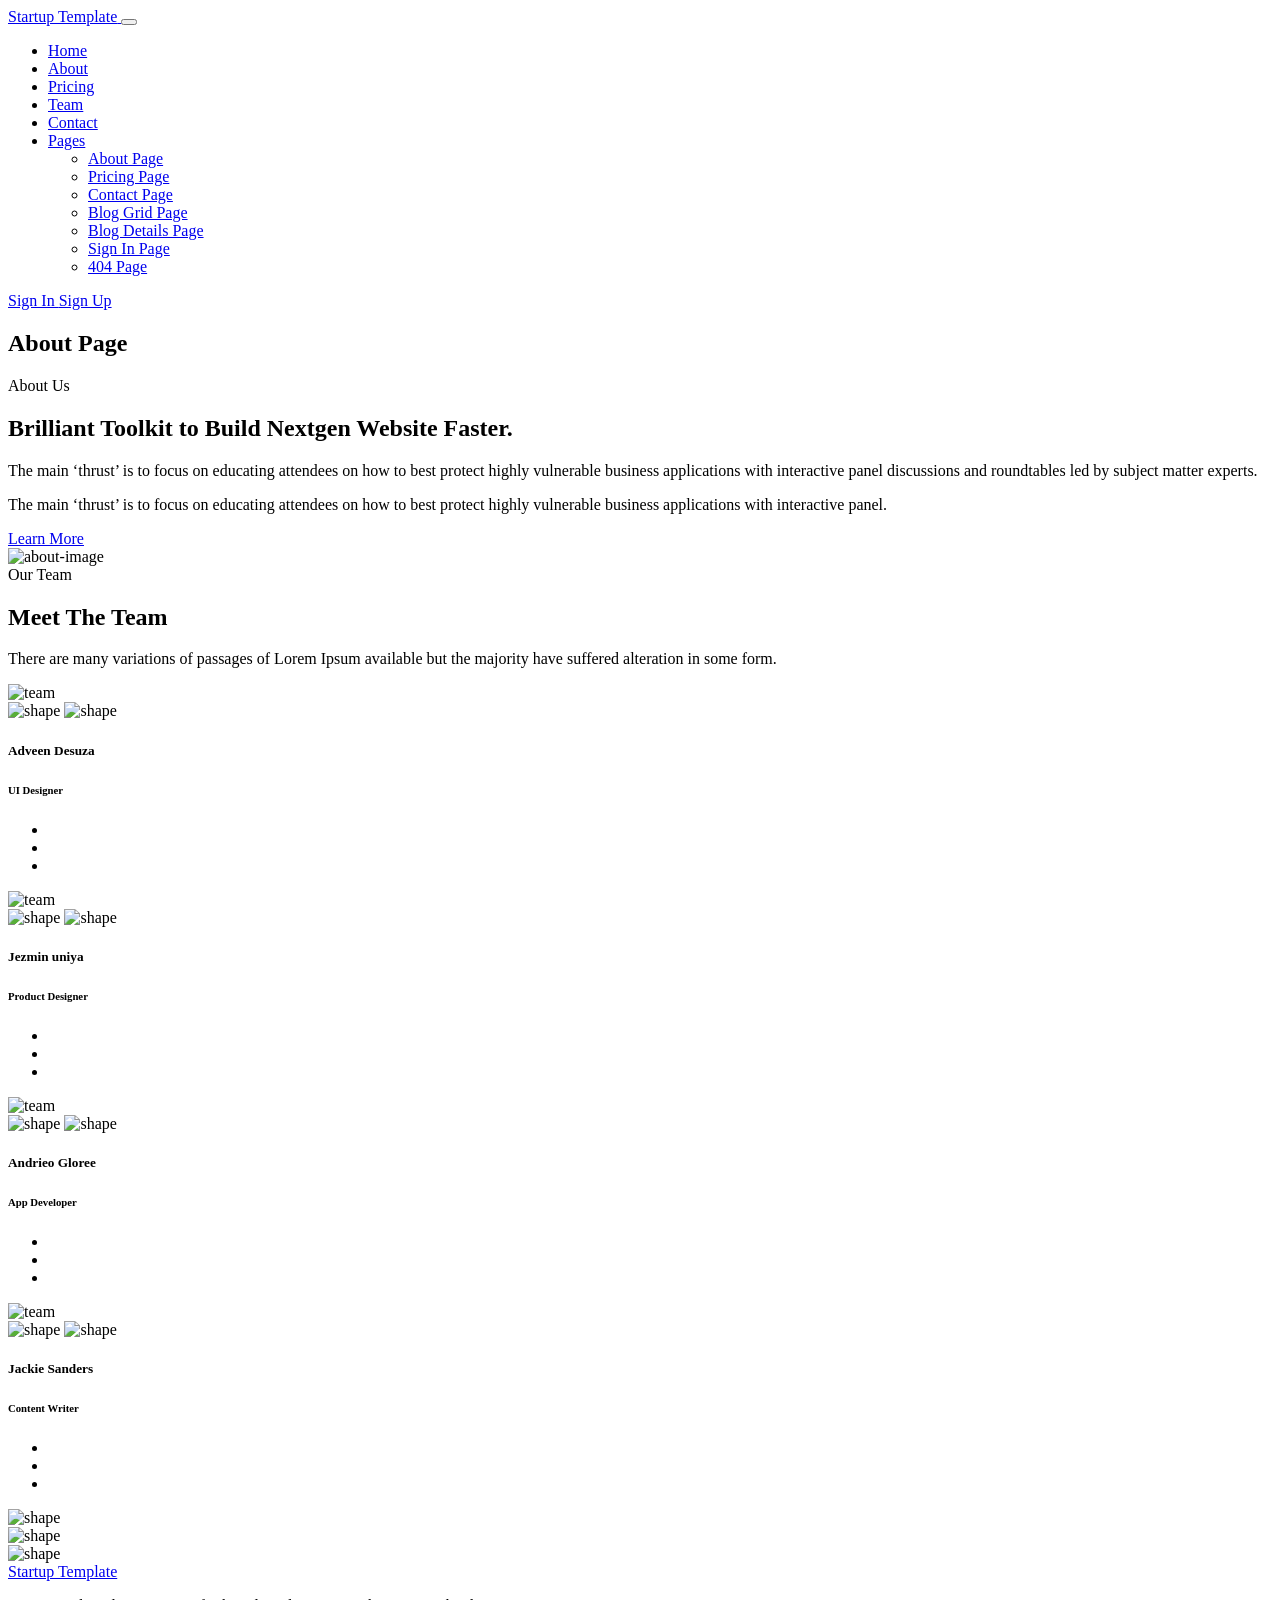
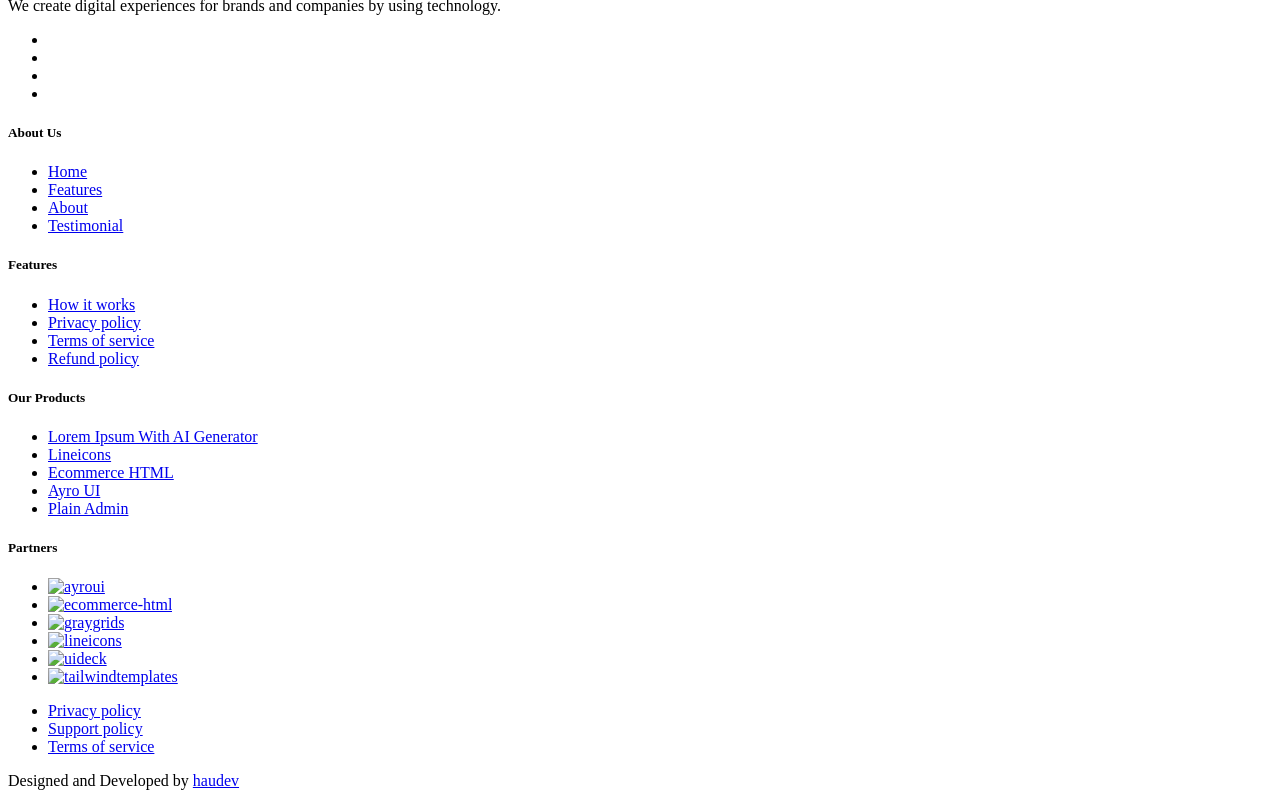
==== about.html @ e799fd0f "Add files via upload" ====
<!DOCTYPE html>
<html lang="en">
  <head>
    <meta charset="UTF-8" />
    <meta http-equiv="X-UA-Compatible" content="IE=edge" />
    <meta name="viewport" content="width=device-width, initial-scale=1.0" />
    <title>Play | Open source Project by UIdeck</title>

    <!--====== Favicon Icon ======-->
    <link
      rel="shortcut icon"
      href="assets/images/favicon.svg"
      type="image/svg"
    />

    <!-- ===== All CSS files ===== -->
    <link rel="stylesheet" href="assets/css/bootstrap.min.css" />
    <link rel="stylesheet" href="assets/css/animate.css" />
    <link rel="stylesheet" href="assets/css/lineicons.css" />
    <link rel="stylesheet" href="assets/css/ud-styles.css" />
  </head>
  <body>
    <!-- ====== Header Start ====== -->
    <header class="ud-header">
      <div class="container">
        <div class="row">
          <div class="col-lg-12">
            <nav class="navbar navbar-expand-lg">
              <a class="navbar-brand" href="index.html">
                <span class="fw-bold text-white startup-logo">Startup Template</span>
              </a>
              <button class="navbar-toggler">
                <span class="toggler-icon"> </span>
                <span class="toggler-icon"> </span>
                <span class="toggler-icon"> </span>
              </button>

              <div class="navbar-collapse">
                <ul id="nav" class="navbar-nav mx-auto">
                  <li class="nav-item">
                    <a class="ud-menu-scroll" href="#home">Home</a>
                  </li>

                  <li class="nav-item">
                    <a class="ud-menu-scroll" href="#about">About</a>
                  </li>
                  <li class="nav-item">
                    <a class="ud-menu-scroll" href="#pricing">Pricing</a>
                  </li>
                  <li class="nav-item">
                    <a class="ud-menu-scroll" href="#team">Team</a>
                  </li>
                  <li class="nav-item">
                    <a class="ud-menu-scroll" href="#contact">Contact</a>
                  </li>
                  <li class="nav-item nav-item-has-children">
                    <a href="javascript:void(0)"> Pages </a>
                    <ul class="ud-submenu">
                      <li class="ud-submenu-item">
                        <a href="about.html" class="ud-submenu-link">
                          About Page
                        </a>
                      </li>
                      <li class="ud-submenu-item">
                        <a href="pricing.html" class="ud-submenu-link">
                          Pricing Page
                        </a>
                      </li>
                      <li class="ud-submenu-item">
                        <a href="contact.html" class="ud-submenu-link">
                          Contact Page
                        </a>
                      </li>
                      <li class="ud-submenu-item">
                        <a href="blog.html" class="ud-submenu-link">
                          Blog Grid Page
                        </a>
                      </li>
                      <li class="ud-submenu-item">
                        <a href="blog-details.html" class="ud-submenu-link">
                          Blog Details Page
                        </a>
                      </li>
                      <li class="ud-submenu-item">
                        <a href="login.html" class="ud-submenu-link">
                          Sign In Page
                        </a>
                      </li>
                      <li class="ud-submenu-item">
                        <a href="404.html" class="ud-submenu-link">404 Page</a>
                      </li>
                    </ul>
                  </li>
                </ul>
              </div>

              <div class="navbar-btn d-none d-sm-inline-block">
                <a href="login.html" class="ud-main-btn ud-login-btn">
                  Sign In
                </a>
                <a class="ud-main-btn ud-white-btn" href="javascript:void(0)">
                  Sign Up
                </a>
              </div>
            </nav>
          </div>
        </div>
      </div>
    </header>
    <!-- ====== Header End ====== -->

    <!-- ====== Banner Start ====== -->
    <section class="ud-page-banner">
      <div class="container">
        <div class="row">
          <div class="col-lg-12">
            <div class="ud-banner-content">
              <h1>About Page</h1>
            </div>
          </div>
        </div>
      </div>
    </section>
    <!-- ====== Banner End ====== -->

    <!-- ====== About Start ====== -->
    <section id="about" class="ud-about">
      <div class="container">
        <div class="ud-about-wrapper wow fadeInUp" data-wow-delay=".2s">
          <div class="ud-about-content-wrapper">
            <div class="ud-about-content">
              <span class="tag">About Us</span>
              <h2>Brilliant Toolkit to Build Nextgen Website Faster.</h2>
              <p>
                The main ‘thrust’ is to focus on educating attendees on how to
                best protect highly vulnerable business applications with
                interactive panel discussions and roundtables led by subject
                matter experts.
              </p>

              <p>
                The main ‘thrust’ is to focus on educating attendees on how to
                best protect highly vulnerable business applications with
                interactive panel.
              </p>
              <a href="javascript:void(0)" class="ud-main-btn">Learn More</a>
            </div>
          </div>
          <div class="ud-about-image">
            <img src="assets/images/about/about-image.svg" alt="about-image" />
          </div>
        </div>
      </div>
    </section>
    <!-- ====== About End ====== -->

    <!-- ====== Team Start ====== -->
    <section id="team" class="ud-team">
      <div class="container">
        <div class="row">
          <div class="col-lg-12">
            <div class="ud-section-title mx-auto text-center">
              <span>Our Team</span>
              <h2>Meet The Team</h2>
              <p>
                There are many variations of passages of Lorem Ipsum available
                but the majority have suffered alteration in some form.
              </p>
            </div>
          </div>
        </div>

        <div class="row">
          <div class="col-xl-3 col-lg-3 col-sm-6">
            <div class="ud-single-team wow fadeInUp" data-wow-delay=".1s">
              <div class="ud-team-image-wrapper">
                <div class="ud-team-image">
                  <img src="assets/images/team/team-01.png" alt="team" />
                </div>

                <img
                  src="assets/images/team/dotted-shape.svg"
                  alt="shape"
                  class="shape shape-1"
                />
                <img
                  src="assets/images/team/shape-2.svg"
                  alt="shape"
                  class="shape shape-2"
                />
              </div>
              <div class="ud-team-info">
                <h5>Adveen Desuza</h5>
                <h6>UI Designer</h6>
              </div>
              <ul class="ud-team-socials">
                <li>
                  <a href="https://twitter.com/MusharofChy">
                    <i class="lni lni-facebook-filled"></i>
                  </a>
                </li>
                <li>
                  <a href="https://twitter.com/MusharofChy">
                    <i class="lni lni-twitter-filled"></i>
                  </a>
                </li>
                <li>
                  <a href="https://twitter.com/MusharofChy">
                    <i class="lni lni-instagram-filled"></i>
                  </a>
                </li>
              </ul>
            </div>
          </div>
          <div class="col-xl-3 col-lg-3 col-sm-6">
            <div class="ud-single-team wow fadeInUp" data-wow-delay=".15s">
              <div class="ud-team-image-wrapper">
                <div class="ud-team-image">
                  <img src="assets/images/team/team-02.png" alt="team" />
                </div>

                <img
                  src="assets/images/team/dotted-shape.svg"
                  alt="shape"
                  class="shape shape-1"
                />
                <img
                  src="assets/images/team/shape-2.svg"
                  alt="shape"
                  class="shape shape-2"
                />
              </div>
              <div class="ud-team-info">
                <h5>Jezmin uniya</h5>
                <h6>Product Designer</h6>
              </div>
              <ul class="ud-team-socials">
                <li>
                  <a href="https://twitter.com/MusharofChy">
                    <i class="lni lni-facebook-filled"></i>
                  </a>
                </li>
                <li>
                  <a href="https://twitter.com/MusharofChy">
                    <i class="lni lni-twitter-filled"></i>
                  </a>
                </li>
                <li>
                  <a href="https://twitter.com/MusharofChy">
                    <i class="lni lni-instagram-filled"></i>
                  </a>
                </li>
              </ul>
            </div>
          </div>
          <div class="col-xl-3 col-lg-3 col-sm-6">
            <div class="ud-single-team wow fadeInUp" data-wow-delay=".2s">
              <div class="ud-team-image-wrapper">
                <div class="ud-team-image">
                  <img src="assets/images/team/team-03.png" alt="team" />
                </div>

                <img
                  src="assets/images/team/dotted-shape.svg"
                  alt="shape"
                  class="shape shape-1"
                />
                <img
                  src="assets/images/team/shape-2.svg"
                  alt="shape"
                  class="shape shape-2"
                />
              </div>
              <div class="ud-team-info">
                <h5>Andrieo Gloree</h5>
                <h6>App Developer</h6>
              </div>
              <ul class="ud-team-socials">
                <li>
                  <a href="https://twitter.com/MusharofChy">
                    <i class="lni lni-facebook-filled"></i>
                  </a>
                </li>
                <li>
                  <a href="https://twitter.com/MusharofChy">
                    <i class="lni lni-twitter-filled"></i>
                  </a>
                </li>
                <li>
                  <a href="https://twitter.com/MusharofChy">
                    <i class="lni lni-instagram-filled"></i>
                  </a>
                </li>
              </ul>
            </div>
          </div>
          <div class="col-xl-3 col-lg-3 col-sm-6">
            <div class="ud-single-team wow fadeInUp" data-wow-delay=".25s">
              <div class="ud-team-image-wrapper">
                <div class="ud-team-image">
                  <img src="assets/images/team/team-04.png" alt="team" />
                </div>

                <img
                  src="assets/images/team/dotted-shape.svg"
                  alt="shape"
                  class="shape shape-1"
                />
                <img
                  src="assets/images/team/shape-2.svg"
                  alt="shape"
                  class="shape shape-2"
                />
              </div>
              <div class="ud-team-info">
                <h5>Jackie Sanders</h5>
                <h6>Content Writer</h6>
              </div>
              <ul class="ud-team-socials">
                <li>
                  <a href="https://twitter.com/MusharofChy">
                    <i class="lni lni-facebook-filled"></i>
                  </a>
                </li>
                <li>
                  <a href="https://twitter.com/MusharofChy">
                    <i class="lni lni-twitter-filled"></i>
                  </a>
                </li>
                <li>
                  <a href="https://twitter.com/MusharofChy">
                    <i class="lni lni-instagram-filled"></i>
                  </a>
                </li>
              </ul>
            </div>
          </div>
        </div>
      </div>
    </section>
    <!-- ====== Team End ====== -->

    <!-- ====== Footer Start ====== -->
    <footer class="ud-footer wow fadeInUp" data-wow-delay=".15s">
      <div class="shape shape-1">
        <img src="assets/images/footer/shape-1.svg" alt="shape" />
      </div>
      <div class="shape shape-2">
        <img src="assets/images/footer/shape-2.svg" alt="shape" />
      </div>
      <div class="shape shape-3">
        <img src="assets/images/footer/shape-3.svg" alt="shape" />
      </div>
      <div class="ud-footer-widgets">
        <div class="container">
          <div class="row">
            <div class="col-xl-3 col-lg-4 col-md-6">
              <div class="ud-widget">
                <a href="index.html" class="ud-footer-logo">
                  <span class="fw-bold text-white startup-logo">Startup Template</span>
                </a>
                <p class="ud-widget-desc">
                  We create digital experiences for brands and companies by
                  using technology.
                </p>
                <ul class="ud-widget-socials">
                  <li>
                    <a href="https://twitter.com/MusharofChy">
                      <i class="lni lni-facebook-filled"></i>
                    </a>
                  </li>
                  <li>
                    <a href="https://twitter.com/MusharofChy">
                      <i class="lni lni-twitter-filled"></i>
                    </a>
                  </li>
                  <li>
                    <a href="https://twitter.com/MusharofChy">
                      <i class="lni lni-instagram-filled"></i>
                    </a>
                  </li>
                  <li>
                    <a href="https://twitter.com/MusharofChy">
                      <i class="lni lni-linkedin-original"></i>
                    </a>
                  </li>
                </ul>
              </div>
            </div>

            <div class="col-xl-2 col-lg-2 col-md-6 col-sm-6">
              <div class="ud-widget">
                <h5 class="ud-widget-title">About Us</h5>
                <ul class="ud-widget-links">
                  <li>
                    <a href="javascript:void(0)">Home</a>
                  </li>
                  <li>
                    <a href="javascript:void(0)">Features</a>
                  </li>
                  <li>
                    <a href="javascript:void(0)">About</a>
                  </li>
                  <li>
                    <a href="javascript:void(0)">Testimonial</a>
                  </li>
                </ul>
              </div>
            </div>
            <div class="col-xl-2 col-lg-3 col-md-6 col-sm-6">
              <div class="ud-widget">
                <h5 class="ud-widget-title">Features</h5>
                <ul class="ud-widget-links">
                  <li>
                    <a href="javascript:void(0)">How it works</a>
                  </li>
                  <li>
                    <a href="javascript:void(0)">Privacy policy</a>
                  </li>
                  <li>
                    <a href="javascript:void(0)">Terms of service</a>
                  </li>
                  <li>
                    <a href="javascript:void(0)">Refund policy</a>
                  </li>
                </ul>
              </div>
            </div>
            <div class="col-xl-2 col-lg-3 col-md-6 col-sm-6">
              <div class="ud-widget">
                <h5 class="ud-widget-title">Our Products</h5>
                <ul class="ud-widget-links">
                  <li>
                    <a
                      href="https://lipsumai.com/"
                      target="_blank"
                      >Lorem Ipsum With AI Generator
                    </a>
                  </li>
                  <li>
                    <a
                      href="https://lineicons.com/"
                      rel="nofollow noopner"
                      target="_blank"
                      >Lineicons
                    </a>
                  </li>
                  <li>
                    <a
                      href="https://ecommercehtml.com/"
                      rel="nofollow noopner"
                      target="_blank"
                      >Ecommerce HTML</a
                    >
                  </li>
                  <li>
                    <a
                      href="https://ayroui.com/"
                      rel="nofollow noopner"
                      target="_blank"
                      >Ayro UI</a
                    >
                  </li>
                  <li>
                    <a
                      href="https://graygrids.com/"
                      rel="nofollow noopner"
                      target="_blank"
                      >Plain Admin</a
                    >
                  </li>
                </ul>
              </div>
            </div>
            <div class="col-xl-3 col-lg-6 col-md-8 col-sm-10">
              <div class="ud-widget">
                <h5 class="ud-widget-title">Partners</h5>
                <ul class="ud-widget-brands">
                  <li>
                    <a
                      href="https://ayroui.com/"
                      rel="nofollow noopner"
                      target="_blank"
                    >
                      <img
                        src="assets/images/footer/brands/ayroui.svg"
                        alt="ayroui"
                      />
                    </a>
                  </li>
                  <li>
                    <a
                      href="https://ecommercehtml.com/"
                      rel="nofollow noopner"
                      target="_blank"
                    >
                      <img
                        src="assets/images/footer/brands/ecommerce-html.svg"
                        alt="ecommerce-html"
                      />
                    </a>
                  </li>
                  <li>
                    <a
                      href="https://graygrids.com/"
                      rel="nofollow noopner"
                      target="_blank"
                    >
                      <img
                        src="assets/images/footer/brands/graygrids.svg"
                        alt="graygrids"
                      />
                    </a>
                  </li>
                  <li>
                    <a
                      href="https://lineicons.com/"
                      rel="nofollow noopner"
                      target="_blank"
                    >
                      <img
                        src="assets/images/footer/brands/lineicons.svg"
                        alt="lineicons"
                      />
                    </a>
                  </li>
                  <li>
                    <a
                      href="https://uideck.com/"
                      rel="nofollow noopner"
                      target="_blank"
                    >
                      <img
                        src="assets/images/footer/brands/uideck.svg"
                        alt="uideck"
                      />
                    </a>
                  </li>
                  <li>
                    <a
                      href="https://tailwindtemplates.co/"
                      rel="nofollow noopner"
                      target="_blank"
                    >
                      <img
                        src="assets/images/footer/brands/tailwindtemplates.svg"
                        alt="tailwindtemplates"
                      />
                    </a>
                  </li>
                </ul>
              </div>
            </div>
          </div>
        </div>
      </div>
      <div class="ud-footer-bottom">
        <div class="container">
          <div class="row">
            <div class="col-md-8">
              <ul class="ud-footer-bottom-left">
                <li>
                  <a href="javascript:void(0)">Privacy policy</a>
                </li>
                <li>
                  <a href="javascript:void(0)">Support policy</a>
                </li>
                <li>
                  <a href="javascript:void(0)">Terms of service</a>
                </li>
              </ul>
            </div>
            <div class="col-md-4">
              <p class="ud-footer-bottom-right">
                Designed and Developed by
                <a href="https://hau.xyz" rel="nofollow">haudev</a>
              </p>
            </div>
          </div>
        </div>
      </div>
    </footer>
    <!-- ====== Footer End ====== -->

    <!-- ====== Back To Top Start ====== -->
    <a href="javascript:void(0)" class="back-to-top">
      <i class="lni lni-chevron-up"> </i>
    </a>
    <!-- ====== Back To Top End ====== -->

    <!-- ====== All Javascript Files ====== -->
    <script src="assets/js/bootstrap.bundle.min.js"></script>
    <script src="assets/js/wow.min.js"></script>
    <script src="assets/js/main.js"></script>
    <script async src="https://pagead2.googlesyndication.com/pagead/js/adsbygoogle.js?client=ca-pub-7587631210958149"
     crossorigin="anonymous"></script>
  </body>
</html>
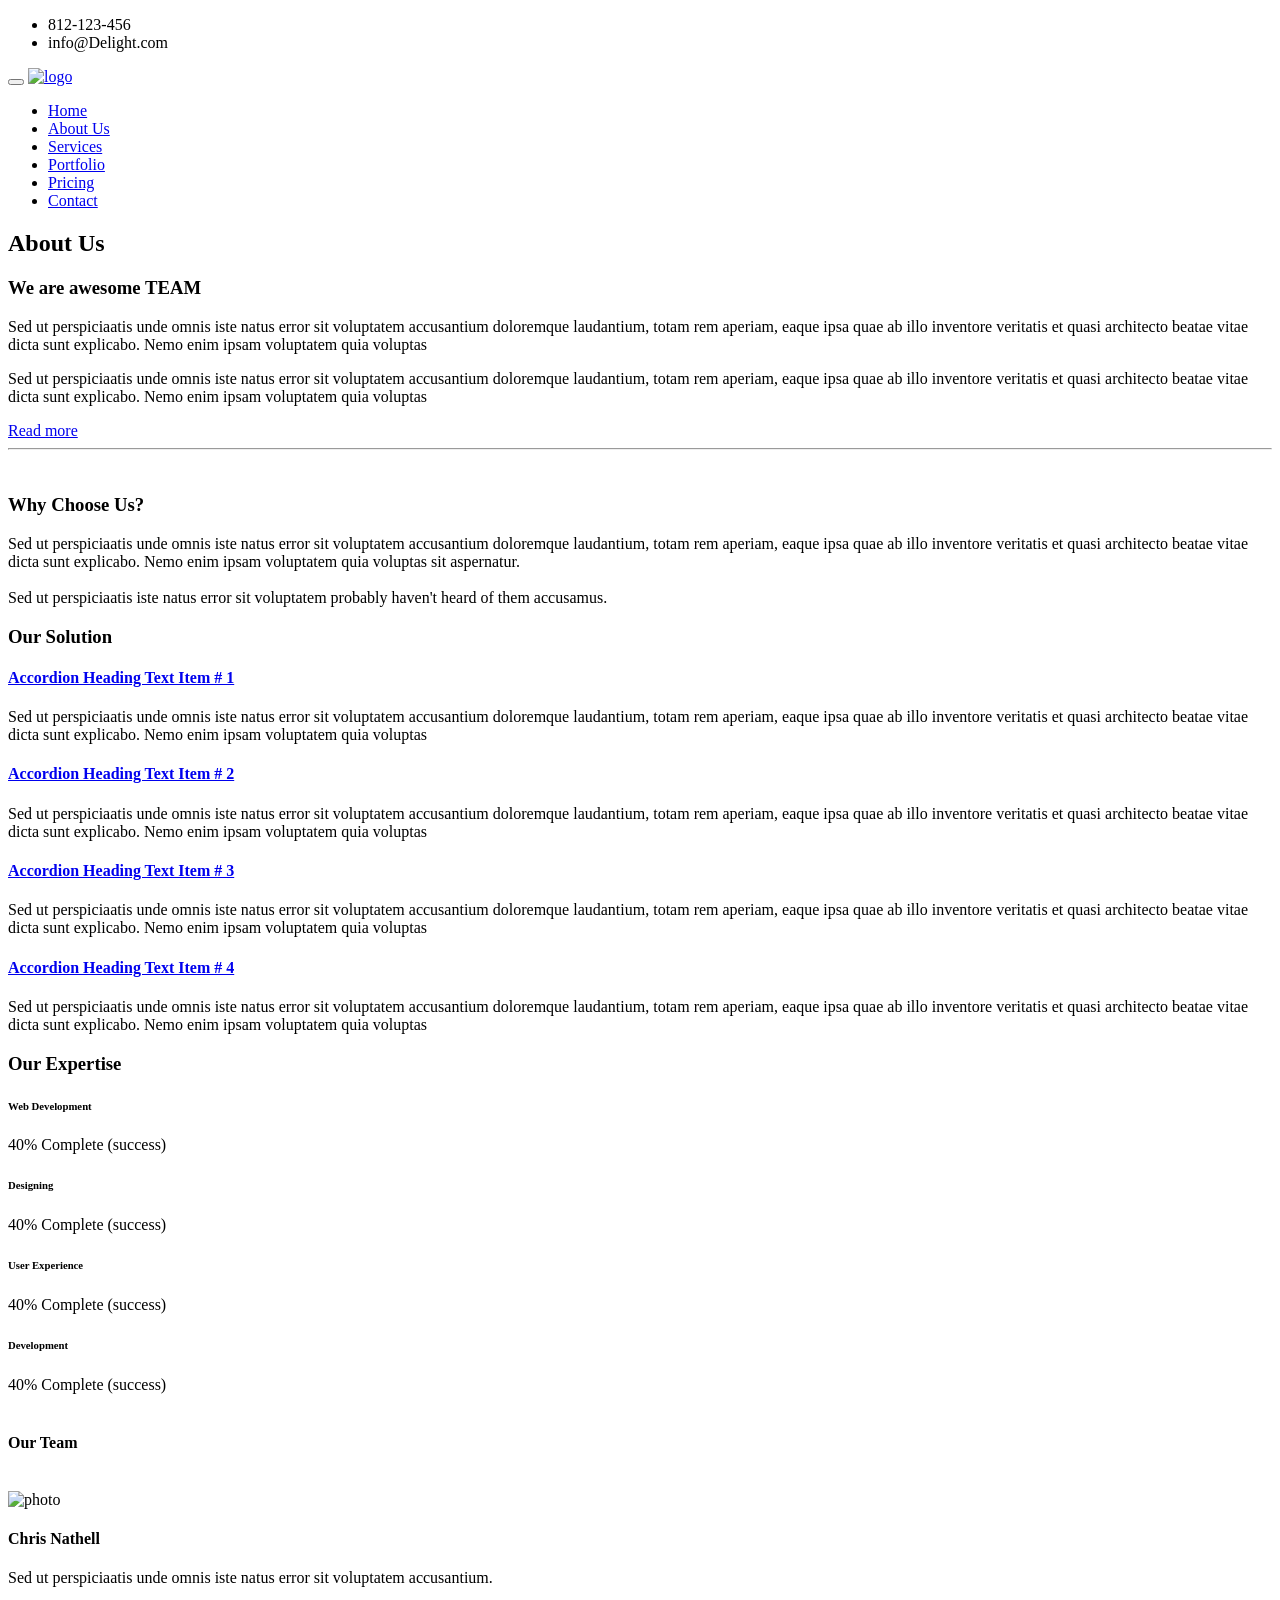
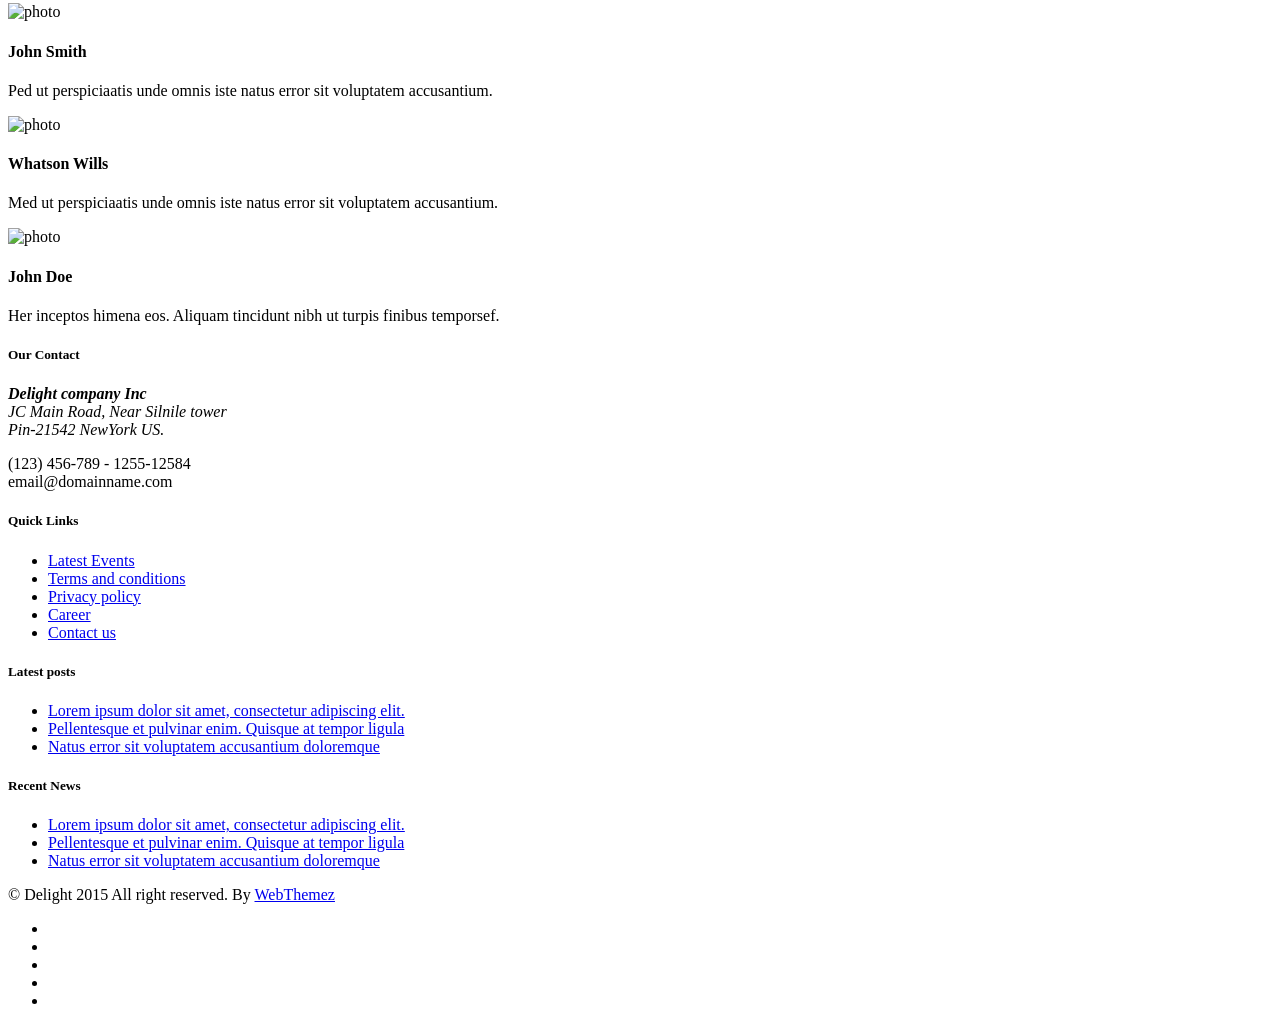
==== commit cc51b68e: "Add files via upload" ====
--- a/about.html
+++ b/about.html
@@ -1,598 +1,358 @@
 <!DOCTYPE html>
 <html lang="en">
-  <head>
-    <meta charset="UTF-8" />
-    <meta http-equiv="X-UA-Compatible" content="IE=edge" />
-    <meta name="viewport" content="width=device-width, initial-scale=1.0" />
-    <title>Play | Open source Project by UIdeck</title>
+<head>
+<meta charset="utf-8">
+<title>Delight Multi-purpose Business Free HTML5 responsive Template | webthemez</title>
+<meta name="viewport" content="width=device-width, initial-scale=1.0" />
+<meta name="description" content="" />
+<meta name="author" content="http://webthemez.com" />
+<!-- css -->
+<link href="css/bootstrap.min.css" rel="stylesheet" />
+<link href="css/fancybox/jquery.fancybox.css" rel="stylesheet">
+<link href="css/jcarousel.css" rel="stylesheet" />
+<link href="css/flexslider.css" rel="stylesheet" />
+<link href="css/style.css" rel="stylesheet" />
+ 
+<!-- HTML5 shim, for IE6-8 support of HTML5 elements -->
+<!--[if lt IE 9]>
+      <script src="http://html5shim.googlecode.com/svn/trunk/html5.js"></script>
+    <![endif]-->
 
-    <!--====== Favicon Icon ======-->
-    <link
-      rel="shortcut icon"
-      href="assets/images/favicon.svg"
-      type="image/svg"
-    />
+</head>
+<body>
+<div id="wrapper">
 
-    <!-- ===== All CSS files ===== -->
-    <link rel="stylesheet" href="assets/css/bootstrap.min.css" />
-    <link rel="stylesheet" href="assets/css/animate.css" />
-    <link rel="stylesheet" href="assets/css/lineicons.css" />
-    <link rel="stylesheet" href="assets/css/ud-styles.css" />
-  </head>
-  <body>
-    <!-- ====== Header Start ====== -->
-    <header class="ud-header">
-      <div class="container">
-        <div class="row">
-          <div class="col-lg-12">
-            <nav class="navbar navbar-expand-lg">
-              <a class="navbar-brand" href="index.html">
-                <span class="fw-bold text-white startup-logo">Startup Template</span>
-              </a>
-              <button class="navbar-toggler">
-                <span class="toggler-icon"> </span>
-                <span class="toggler-icon"> </span>
-                <span class="toggler-icon"> </span>
-              </button>
+	<!-- start header -->
+		<header>
+			<section class="contactInfo">
+	<div class="container"> 
+                   
 
-              <div class="navbar-collapse">
-                <ul id="nav" class="navbar-nav mx-auto">
-                  <li class="nav-item">
-                    <a class="ud-menu-scroll" href="#home">Home</a>
-                  </li>
-
-                  <li class="nav-item">
-                    <a class="ud-menu-scroll" href="#about">About</a>
-                  </li>
-                  <li class="nav-item">
-                    <a class="ud-menu-scroll" href="#pricing">Pricing</a>
-                  </li>
-                  <li class="nav-item">
-                    <a class="ud-menu-scroll" href="#team">Team</a>
-                  </li>
-                  <li class="nav-item">
-                    <a class="ud-menu-scroll" href="#contact">Contact</a>
-                  </li>
-                  <li class="nav-item nav-item-has-children">
-                    <a href="javascript:void(0)"> Pages </a>
-                    <ul class="ud-submenu">
-                      <li class="ud-submenu-item">
-                        <a href="about.html" class="ud-submenu-link">
-                          About Page
-                        </a>
-                      </li>
-                      <li class="ud-submenu-item">
-                        <a href="pricing.html" class="ud-submenu-link">
-                          Pricing Page
-                        </a>
-                      </li>
-                      <li class="ud-submenu-item">
-                        <a href="contact.html" class="ud-submenu-link">
-                          Contact Page
-                        </a>
-                      </li>
-                      <li class="ud-submenu-item">
-                        <a href="blog.html" class="ud-submenu-link">
-                          Blog Grid Page
-                        </a>
-                      </li>
-                      <li class="ud-submenu-item">
-                        <a href="blog-details.html" class="ud-submenu-link">
-                          Blog Details Page
-                        </a>
-                      </li>
-                      <li class="ud-submenu-item">
-                        <a href="login.html" class="ud-submenu-link">
-                          Sign In Page
-                        </a>
-                      </li>
-                      <li class="ud-submenu-item">
-                        <a href="404.html" class="ud-submenu-link">404 Page</a>
-                      </li>
+                    <div class="col-md-12"> 
+                            <div class="contact-area">
+                                <ul>
+                                    <li><i class="fa fa-phone-square"></i>812-123-456</li>
+                                    <li><i class="fa fa-envelope-o"></i>info@Delight.com</li>
+                                </ul>
+                            </div> 
+                    </div> 
+            </div>
+		</section>	
+        <div class="navbar navbar-default navbar-static-top">
+            <div class="container">
+                <div class="navbar-header">
+                    <button type="button" class="navbar-toggle" data-toggle="collapse" data-Delight=".navbar-collapse">
+                        <span class="icon-bar"></span>
+                        <span class="icon-bar"></span>
+                        <span class="icon-bar"></span>
+                    </button>
+                  <a class="navbar-brand" href="index.html"><img src="img/logo.png" alt="logo"/></a>
+                </div>
+                <div class="navbar-collapse collapse ">
+                    <ul class="nav navbar-nav">
+                        <li><a href="index.html">Home</a></li> 
+						<li class="active"><a href="about.html">About Us</a></li>
+						<li><a href="services.html">Services</a></li>
+                        <li><a href="portfolio.html">Portfolio</a></li>
+                        <li><a href="pricing.html">Pricing</a></li>
+                        <li><a href="contact.html">Contact</a></li>
                     </ul>
-                  </li>
-                </ul>
-              </div>
-
-              <div class="navbar-btn d-none d-sm-inline-block">
-                <a href="login.html" class="ud-main-btn ud-login-btn">
-                  Sign In
-                </a>
-                <a class="ud-main-btn ud-white-btn" href="javascript:void(0)">
-                  Sign Up
-                </a>
-              </div>
-            </nav>
-          </div>
+                </div>
+            </div>
         </div>
-      </div>
-    </header>
-    <!-- ====== Header End ====== -->
-
-    <!-- ====== Banner Start ====== -->
-    <section class="ud-page-banner">
-      <div class="container">
-        <div class="row">
-          <div class="col-lg-12">
-            <div class="ud-banner-content">
-              <h1>About Page</h1>
-            </div>
-          </div>
-        </div>
-      </div>
-    </section>
-    <!-- ====== Banner End ====== -->
-
-    <!-- ====== About Start ====== -->
-    <section id="about" class="ud-about">
-      <div class="container">
-        <div class="ud-about-wrapper wow fadeInUp" data-wow-delay=".2s">
-          <div class="ud-about-content-wrapper">
-            <div class="ud-about-content">
-              <span class="tag">About Us</span>
-              <h2>Brilliant Toolkit to Build Nextgen Website Faster.</h2>
-              <p>
-                The main ‘thrust’ is to focus on educating attendees on how to
-                best protect highly vulnerable business applications with
-                interactive panel discussions and roundtables led by subject
-                matter experts.
-              </p>
-
-              <p>
-                The main ‘thrust’ is to focus on educating attendees on how to
-                best protect highly vulnerable business applications with
-                interactive panel.
-              </p>
-              <a href="javascript:void(0)" class="ud-main-btn">Learn More</a>
-            </div>
-          </div>
-          <div class="ud-about-image">
-            <img src="assets/images/about/about-image.svg" alt="about-image" />
-          </div>
-        </div>
-      </div>
-    </section>
-    <!-- ====== About End ====== -->
-
-    <!-- ====== Team Start ====== -->
-    <section id="team" class="ud-team">
-      <div class="container">
-        <div class="row">
-          <div class="col-lg-12">
-            <div class="ud-section-title mx-auto text-center">
-              <span>Our Team</span>
-              <h2>Meet The Team</h2>
-              <p>
-                There are many variations of passages of Lorem Ipsum available
-                but the majority have suffered alteration in some form.
-              </p>
-            </div>
-          </div>
-        </div>
-
-        <div class="row">
-          <div class="col-xl-3 col-lg-3 col-sm-6">
-            <div class="ud-single-team wow fadeInUp" data-wow-delay=".1s">
-              <div class="ud-team-image-wrapper">
-                <div class="ud-team-image">
-                  <img src="assets/images/team/team-01.png" alt="team" />
-                </div>
-
-                <img
-                  src="assets/images/team/dotted-shape.svg"
-                  alt="shape"
-                  class="shape shape-1"
-                />
-                <img
-                  src="assets/images/team/shape-2.svg"
-                  alt="shape"
-                  class="shape shape-2"
-                />
-              </div>
-              <div class="ud-team-info">
-                <h5>Adveen Desuza</h5>
-                <h6>UI Designer</h6>
-              </div>
-              <ul class="ud-team-socials">
-                <li>
-                  <a href="https://twitter.com/MusharofChy">
-                    <i class="lni lni-facebook-filled"></i>
-                  </a>
-                </li>
-                <li>
-                  <a href="https://twitter.com/MusharofChy">
-                    <i class="lni lni-twitter-filled"></i>
-                  </a>
-                </li>
-                <li>
-                  <a href="https://twitter.com/MusharofChy">
-                    <i class="lni lni-instagram-filled"></i>
-                  </a>
-                </li>
-              </ul>
-            </div>
-          </div>
-          <div class="col-xl-3 col-lg-3 col-sm-6">
-            <div class="ud-single-team wow fadeInUp" data-wow-delay=".15s">
-              <div class="ud-team-image-wrapper">
-                <div class="ud-team-image">
-                  <img src="assets/images/team/team-02.png" alt="team" />
-                </div>
-
-                <img
-                  src="assets/images/team/dotted-shape.svg"
-                  alt="shape"
-                  class="shape shape-1"
-                />
-                <img
-                  src="assets/images/team/shape-2.svg"
-                  alt="shape"
-                  class="shape shape-2"
-                />
-              </div>
-              <div class="ud-team-info">
-                <h5>Jezmin uniya</h5>
-                <h6>Product Designer</h6>
-              </div>
-              <ul class="ud-team-socials">
-                <li>
-                  <a href="https://twitter.com/MusharofChy">
-                    <i class="lni lni-facebook-filled"></i>
-                  </a>
-                </li>
-                <li>
-                  <a href="https://twitter.com/MusharofChy">
-                    <i class="lni lni-twitter-filled"></i>
-                  </a>
-                </li>
-                <li>
-                  <a href="https://twitter.com/MusharofChy">
-                    <i class="lni lni-instagram-filled"></i>
-                  </a>
-                </li>
-              </ul>
-            </div>
-          </div>
-          <div class="col-xl-3 col-lg-3 col-sm-6">
-            <div class="ud-single-team wow fadeInUp" data-wow-delay=".2s">
-              <div class="ud-team-image-wrapper">
-                <div class="ud-team-image">
-                  <img src="assets/images/team/team-03.png" alt="team" />
-                </div>
-
-                <img
-                  src="assets/images/team/dotted-shape.svg"
-                  alt="shape"
-                  class="shape shape-1"
-                />
-                <img
-                  src="assets/images/team/shape-2.svg"
-                  alt="shape"
-                  class="shape shape-2"
-                />
-              </div>
-              <div class="ud-team-info">
-                <h5>Andrieo Gloree</h5>
-                <h6>App Developer</h6>
-              </div>
-              <ul class="ud-team-socials">
-                <li>
-                  <a href="https://twitter.com/MusharofChy">
-                    <i class="lni lni-facebook-filled"></i>
-                  </a>
-                </li>
-                <li>
-                  <a href="https://twitter.com/MusharofChy">
-                    <i class="lni lni-twitter-filled"></i>
-                  </a>
-                </li>
-                <li>
-                  <a href="https://twitter.com/MusharofChy">
-                    <i class="lni lni-instagram-filled"></i>
-                  </a>
-                </li>
-              </ul>
-            </div>
-          </div>
-          <div class="col-xl-3 col-lg-3 col-sm-6">
-            <div class="ud-single-team wow fadeInUp" data-wow-delay=".25s">
-              <div class="ud-team-image-wrapper">
-                <div class="ud-team-image">
-                  <img src="assets/images/team/team-04.png" alt="team" />
-                </div>
-
-                <img
-                  src="assets/images/team/dotted-shape.svg"
-                  alt="shape"
-                  class="shape shape-1"
-                />
-                <img
-                  src="assets/images/team/shape-2.svg"
-                  alt="shape"
-                  class="shape shape-2"
-                />
-              </div>
-              <div class="ud-team-info">
-                <h5>Jackie Sanders</h5>
-                <h6>Content Writer</h6>
-              </div>
-              <ul class="ud-team-socials">
-                <li>
-                  <a href="https://twitter.com/MusharofChy">
-                    <i class="lni lni-facebook-filled"></i>
-                  </a>
-                </li>
-                <li>
-                  <a href="https://twitter.com/MusharofChy">
-                    <i class="lni lni-twitter-filled"></i>
-                  </a>
-                </li>
-                <li>
-                  <a href="https://twitter.com/MusharofChy">
-                    <i class="lni lni-instagram-filled"></i>
-                  </a>
-                </li>
-              </ul>
-            </div>
-          </div>
-        </div>
-      </div>
-    </section>
-    <!-- ====== Team End ====== -->
-
-    <!-- ====== Footer Start ====== -->
-    <footer class="ud-footer wow fadeInUp" data-wow-delay=".15s">
-      <div class="shape shape-1">
-        <img src="assets/images/footer/shape-1.svg" alt="shape" />
-      </div>
-      <div class="shape shape-2">
-        <img src="assets/images/footer/shape-2.svg" alt="shape" />
-      </div>
-      <div class="shape shape-3">
-        <img src="assets/images/footer/shape-3.svg" alt="shape" />
-      </div>
-      <div class="ud-footer-widgets">
-        <div class="container">
-          <div class="row">
-            <div class="col-xl-3 col-lg-4 col-md-6">
-              <div class="ud-widget">
-                <a href="index.html" class="ud-footer-logo">
-                  <span class="fw-bold text-white startup-logo">Startup Template</span>
-                </a>
-                <p class="ud-widget-desc">
-                  We create digital experiences for brands and companies by
-                  using technology.
-                </p>
-                <ul class="ud-widget-socials">
-                  <li>
-                    <a href="https://twitter.com/MusharofChy">
-                      <i class="lni lni-facebook-filled"></i>
-                    </a>
-                  </li>
-                  <li>
-                    <a href="https://twitter.com/MusharofChy">
-                      <i class="lni lni-twitter-filled"></i>
-                    </a>
-                  </li>
-                  <li>
-                    <a href="https://twitter.com/MusharofChy">
-                      <i class="lni lni-instagram-filled"></i>
-                    </a>
-                  </li>
-                  <li>
-                    <a href="https://twitter.com/MusharofChy">
-                      <i class="lni lni-linkedin-original"></i>
-                    </a>
-                  </li>
-                </ul>
-              </div>
-            </div>
-
-            <div class="col-xl-2 col-lg-2 col-md-6 col-sm-6">
-              <div class="ud-widget">
-                <h5 class="ud-widget-title">About Us</h5>
-                <ul class="ud-widget-links">
-                  <li>
-                    <a href="javascript:void(0)">Home</a>
-                  </li>
-                  <li>
-                    <a href="javascript:void(0)">Features</a>
-                  </li>
-                  <li>
-                    <a href="javascript:void(0)">About</a>
-                  </li>
-                  <li>
-                    <a href="javascript:void(0)">Testimonial</a>
-                  </li>
-                </ul>
-              </div>
-            </div>
-            <div class="col-xl-2 col-lg-3 col-md-6 col-sm-6">
-              <div class="ud-widget">
-                <h5 class="ud-widget-title">Features</h5>
-                <ul class="ud-widget-links">
-                  <li>
-                    <a href="javascript:void(0)">How it works</a>
-                  </li>
-                  <li>
-                    <a href="javascript:void(0)">Privacy policy</a>
-                  </li>
-                  <li>
-                    <a href="javascript:void(0)">Terms of service</a>
-                  </li>
-                  <li>
-                    <a href="javascript:void(0)">Refund policy</a>
-                  </li>
-                </ul>
-              </div>
-            </div>
-            <div class="col-xl-2 col-lg-3 col-md-6 col-sm-6">
-              <div class="ud-widget">
-                <h5 class="ud-widget-title">Our Products</h5>
-                <ul class="ud-widget-links">
-                  <li>
-                    <a
-                      href="https://lipsumai.com/"
-                      target="_blank"
-                      >Lorem Ipsum With AI Generator
-                    </a>
-                  </li>
-                  <li>
-                    <a
-                      href="https://lineicons.com/"
-                      rel="nofollow noopner"
-                      target="_blank"
-                      >Lineicons
-                    </a>
-                  </li>
-                  <li>
-                    <a
-                      href="https://ecommercehtml.com/"
-                      rel="nofollow noopner"
-                      target="_blank"
-                      >Ecommerce HTML</a
-                    >
-                  </li>
-                  <li>
-                    <a
-                      href="https://ayroui.com/"
-                      rel="nofollow noopner"
-                      target="_blank"
-                      >Ayro UI</a
-                    >
-                  </li>
-                  <li>
-                    <a
-                      href="https://graygrids.com/"
-                      rel="nofollow noopner"
-                      target="_blank"
-                      >Plain Admin</a
-                    >
-                  </li>
-                </ul>
-              </div>
-            </div>
-            <div class="col-xl-3 col-lg-6 col-md-8 col-sm-10">
-              <div class="ud-widget">
-                <h5 class="ud-widget-title">Partners</h5>
-                <ul class="ud-widget-brands">
-                  <li>
-                    <a
-                      href="https://ayroui.com/"
-                      rel="nofollow noopner"
-                      target="_blank"
-                    >
-                      <img
-                        src="assets/images/footer/brands/ayroui.svg"
-                        alt="ayroui"
-                      />
-                    </a>
-                  </li>
-                  <li>
-                    <a
-                      href="https://ecommercehtml.com/"
-                      rel="nofollow noopner"
-                      target="_blank"
-                    >
-                      <img
-                        src="assets/images/footer/brands/ecommerce-html.svg"
-                        alt="ecommerce-html"
-                      />
-                    </a>
-                  </li>
-                  <li>
-                    <a
-                      href="https://graygrids.com/"
-                      rel="nofollow noopner"
-                      target="_blank"
-                    >
-                      <img
-                        src="assets/images/footer/brands/graygrids.svg"
-                        alt="graygrids"
-                      />
-                    </a>
-                  </li>
-                  <li>
-                    <a
-                      href="https://lineicons.com/"
-                      rel="nofollow noopner"
-                      target="_blank"
-                    >
-                      <img
-                        src="assets/images/footer/brands/lineicons.svg"
-                        alt="lineicons"
-                      />
-                    </a>
-                  </li>
-                  <li>
-                    <a
-                      href="https://uideck.com/"
-                      rel="nofollow noopner"
-                      target="_blank"
-                    >
-                      <img
-                        src="assets/images/footer/brands/uideck.svg"
-                        alt="uideck"
-                      />
-                    </a>
-                  </li>
-                  <li>
-                    <a
-                      href="https://tailwindtemplates.co/"
-                      rel="nofollow noopner"
-                      target="_blank"
-                    >
-                      <img
-                        src="assets/images/footer/brands/tailwindtemplates.svg"
-                        alt="tailwindtemplates"
-                      />
-                    </a>
-                  </li>
-                </ul>
-              </div>
-            </div>
-          </div>
-        </div>
-      </div>
-      <div class="ud-footer-bottom">
-        <div class="container">
-          <div class="row">
-            <div class="col-md-8">
-              <ul class="ud-footer-bottom-left">
-                <li>
-                  <a href="javascript:void(0)">Privacy policy</a>
-                </li>
-                <li>
-                  <a href="javascript:void(0)">Support policy</a>
-                </li>
-                <li>
-                  <a href="javascript:void(0)">Terms of service</a>
-                </li>
-              </ul>
-            </div>
-            <div class="col-md-4">
-              <p class="ud-footer-bottom-right">
-                Designed and Developed by
-                <a href="https://hau.xyz" rel="nofollow">haudev</a>
-              </p>
-            </div>
-          </div>
-        </div>
-      </div>
-    </footer>
-    <!-- ====== Footer End ====== -->
-
-    <!-- ====== Back To Top Start ====== -->
-    <a href="javascript:void(0)" class="back-to-top">
-      <i class="lni lni-chevron-up"> </i>
-    </a>
-    <!-- ====== Back To Top End ====== -->
-
-    <!-- ====== All Javascript Files ====== -->
-    <script src="assets/js/bootstrap.bundle.min.js"></script>
-    <script src="assets/js/wow.min.js"></script>
-    <script src="assets/js/main.js"></script>
-    <script async src="https://pagead2.googlesyndication.com/pagead/js/adsbygoogle.js?client=ca-pub-7587631210958149"
-     crossorigin="anonymous"></script>
-  </body>
-</html>
+	</header><!-- end header -->
+	<section id="inner-headline">
+	<div class="container">
+		<div class="row">
+			<div class="col-lg-12">
+				<h2 class="pageTitle">About Us</h2>
+			</div>
+		</div>
+	</div>
+	</section>
+	<section id="content">
+	<div class="container">
+					
+					<div class="about">
+					
+						<div class="row"> 
+							<div class="col-md-12">
+								<div class="about-logo">
+									<h3>We are awesome <span class="color">TEAM</span></h3>
+									<p>Sed ut perspiciaatis unde omnis iste natus error sit voluptatem accusantium doloremque laudantium, totam rem aperiam, eaque ipsa quae ab illo inventore veritatis et quasi architecto beatae vitae dicta sunt explicabo. Nemo enim ipsam voluptatem quia voluptas</p>
+                                    	<p>Sed ut perspiciaatis unde omnis iste natus error sit voluptatem accusantium doloremque laudantium, totam rem aperiam, eaque ipsa quae ab illo inventore veritatis et quasi architecto beatae vitae dicta sunt explicabo. Nemo enim ipsam voluptatem quia voluptas</p>
+								</div>
+								<a href="#" class="btn btn-color">Read more</a>  
+							</div>
+						</div>
+						
+						<hr>
+						<br>
+						
+						<div class="row">
+							<div class="col-md-4">
+								<!-- Heading and para -->
+								<div class="block-heading-two">
+									<h3><span>Why Choose Us?</span></h3>
+								</div>
+								<p>Sed ut perspiciaatis unde omnis iste natus error sit voluptatem accusantium doloremque laudantium, totam rem aperiam, eaque ipsa quae ab illo inventore veritatis et quasi architecto beatae vitae dicta sunt explicabo. Nemo enim ipsam voluptatem quia voluptas sit aspernatur. <br/><br/>Sed ut perspiciaatis iste natus error sit voluptatem probably haven't heard of them accusamus.</p>
+							</div>
+							<div class="col-md-4">
+								<div class="block-heading-two">
+									<h3><span>Our Solution</span></h3>
+								</div>		
+								<!-- Accordion starts -->
+								<div class="panel-group" id="accordion-alt3">
+								 <!-- Panel. Use "panel-XXX" class for different colors. Replace "XXX" with color. -->
+								  <div class="panel">	
+									<!-- Panel heading -->
+									 <div class="panel-heading">
+										<h4 class="panel-title">
+										  <a data-toggle="collapse" data-parent="#accordion-alt3" href="#collapseOne-alt3">
+											<i class="fa fa-angle-right"></i> Accordion Heading Text Item # 1
+										  </a>
+										</h4>
+									 </div>
+									 <div id="collapseOne-alt3" class="panel-collapse collapse">
+										<!-- Panel body -->
+										<div class="panel-body">
+										  Sed ut perspiciaatis unde omnis iste natus error sit voluptatem accusantium doloremque laudantium, totam rem aperiam, eaque ipsa quae ab illo inventore veritatis et quasi architecto beatae vitae dicta sunt explicabo. Nemo enim ipsam voluptatem quia voluptas
+										</div>
+									 </div>
+								  </div>
+								  <div class="panel">
+									 <div class="panel-heading">
+										<h4 class="panel-title">
+										  <a data-toggle="collapse" data-parent="#accordion-alt3" href="#collapseTwo-alt3">
+											<i class="fa fa-angle-right"></i> Accordion Heading Text Item # 2
+										  </a>
+										</h4>
+									 </div>
+									 <div id="collapseTwo-alt3" class="panel-collapse collapse">
+										<div class="panel-body">
+										  Sed ut perspiciaatis unde omnis iste natus error sit voluptatem accusantium doloremque laudantium, totam rem aperiam, eaque ipsa quae ab illo inventore veritatis et quasi architecto beatae vitae dicta sunt explicabo. Nemo enim ipsam voluptatem quia voluptas
+										</div>
+									 </div>
+								  </div>
+								  <div class="panel">
+									 <div class="panel-heading">
+										<h4 class="panel-title">
+										  <a data-toggle="collapse" data-parent="#accordion-alt3" href="#collapseThree-alt3">
+											<i class="fa fa-angle-right"></i> Accordion Heading Text Item # 3
+										  </a>
+										</h4>
+									 </div>
+									 <div id="collapseThree-alt3" class="panel-collapse collapse">
+										<div class="panel-body">
+										  Sed ut perspiciaatis unde omnis iste natus error sit voluptatem accusantium doloremque laudantium, totam rem aperiam, eaque ipsa quae ab illo inventore veritatis et quasi architecto beatae vitae dicta sunt explicabo. Nemo enim ipsam voluptatem quia voluptas
+										</div>
+									 </div>
+								  </div>
+								  <div class="panel">
+									 <div class="panel-heading">
+										<h4 class="panel-title">
+										  <a data-toggle="collapse" data-parent="#accordion-alt3" href="#collapseFour-alt3">
+											<i class="fa fa-angle-right"></i> Accordion Heading Text Item # 4
+										  </a>
+										</h4>
+									 </div>
+									 <div id="collapseFour-alt3" class="panel-collapse collapse">
+										<div class="panel-body">
+										  Sed ut perspiciaatis unde omnis iste natus error sit voluptatem accusantium doloremque laudantium, totam rem aperiam, eaque ipsa quae ab illo inventore veritatis et quasi architecto beatae vitae dicta sunt explicabo. Nemo enim ipsam voluptatem quia voluptas
+										</div>
+									 </div>
+								  </div>
+								</div>
+								<!-- Accordion ends -->
+								
+							</div>
+							
+							<div class="col-md-4">
+								<div class="block-heading-two">
+									<h3><span>Our Expertise</span></h3>
+								</div>								
+								<h6>Web Development</h6>
+								<div class="progress pb-sm">
+								  <!-- White color (progress-bar-white) -->
+								  <div class="progress-bar progress-bar-red" role="progressbar" aria-valuenow="40" aria-valuemin="0" aria-valuemax="100" style="width: 40%">
+									 <span class="sr-only">40% Complete (success)</span>
+								  </div>
+								</div>
+								<h6>Designing</h6>
+								<div class="progress pb-sm">
+								  <div class="progress-bar progress-bar-green" role="progressbar" aria-valuenow="60" aria-valuemin="0" aria-valuemax="100" style="width: 60%">
+									 <span class="sr-only">40% Complete (success)</span>
+								  </div>
+								</div>
+								<h6>User Experience</h6>
+								<div class="progress pb-sm">
+								  <div class="progress-bar progress-bar-lblue" role="progressbar" aria-valuenow="80" aria-valuemin="0" aria-valuemax="100" style="width: 80%">
+									 <span class="sr-only">40% Complete (success)</span>
+								  </div>
+								</div>
+								<h6>Development</h6>
+								<div class="progress pb-sm">
+								  <div class="progress-bar progress-bar-yellow" role="progressbar" aria-valuenow="30" aria-valuemin="0" aria-valuemax="100" style="width: 30%">
+									 <span class="sr-only">40% Complete (success)</span>
+								  </div>
+								</div>
+							</div>
+							
+						</div>
+						
+						 						
+						 
+						<br>
+						<!-- Our Team starts -->
+				
+						<!-- Heading -->
+						<div class="block-heading-six">
+							<h4 class="bg-color">Our Team</h4>
+						</div>
+						<br>
+						
+						<!-- Our team starts -->
+					<div class="row">
+				<div class="col-lg-3 col-md-3 col-sm-6">
+					<div class="thumb-pad-3 wow fadeIn animated" data-wow-delay="0.3s" style="visibility: visible; -webkit-animation-delay: 0.3s;">
+						<div class="thumbnail">
+							<img src="img/team1.jpg" alt="photo">
+							<div class="caption">
+								<h4>Chris Nathell</h4>
+								<p>Sed ut perspiciaatis unde omnis iste natus error sit voluptatem accusantium.</p>
+							</div>
+						</div>
+					</div>
+				</div>
+				<div class="col-lg-3 col-md-3 col-sm-6">
+					<div class="thumb-pad-3 wow fadeIn animated" data-wow-delay="0.4s" style="visibility: visible; -webkit-animation-delay: 0.4s;">
+						<div class="thumbnail">
+							<img src="img/team2.jpg" alt="photo">
+							<div class="caption">
+								<h4>John Smith</h4>
+								<p>Ped ut perspiciaatis unde omnis iste natus error sit voluptatem accusantium.</p>
+							</div>
+						</div>
+					</div>
+				</div>
+				<div class="col-lg-3 col-md-3 col-sm-6">
+					<div class="thumb-pad-3 wow fadeIn animated" data-wow-delay="0.5s" style="visibility: visible; -webkit-animation-delay: 0.5s;">
+						<div class="thumbnail">
+							<img src="img/team3.jpg" alt="photo">
+							<div class="caption">
+								<h4>Whatson Wills </h4>
+								<p>Med ut perspiciaatis unde omnis iste natus error sit voluptatem accusantium.</p>
+							</div>
+						</div>
+					</div>
+				</div>
+				<div class="col-lg-3 col-md-3 col-sm-6">
+					<div class="thumb-pad-3 wow fadeIn animated" data-wow-delay="0.6s" style="visibility: visible; -webkit-animation-delay: 0.6s;">
+						<div class="thumbnail">
+							<img src="img/team4.jpg" alt="photo">
+							<div class="caption">
+								<h4>John Doe </h4>
+								<p>Her inceptos himena eos. Aliquam tincidunt nibh ut turpis finibus temporsef.
+								</p>
+							</div>
+						</div>
+					</div>
+				</div>
+			</div>
+						<!-- Our team ends -->
+					  
+						
+					</div>
+									
+				</div>
+	</section>
+	<footer>
+	<div class="container">
+		<div class="row">
+			<div class="col-md-3">
+				<div class="widget">
+					<h5 class="widgetheading">Our Contact</h5>
+					<address>
+					<strong>Delight company Inc</strong><br>
+					JC Main Road, Near Silnile tower<br>
+					 Pin-21542 NewYork US.</address>
+					<p>
+						<i class="icon-phone"></i> (123) 456-789 - 1255-12584 <br>
+						<i class="icon-envelope-alt"></i> email@domainname.com
+					</p>
+				</div>
+			</div>
+			<div class="col-md-3">
+				<div class="widget">
+					<h5 class="widgetheading">Quick Links</h5>
+					<ul class="link-list">
+						<li><a href="#">Latest Events</a></li>
+						<li><a href="#">Terms and conditions</a></li>
+						<li><a href="#">Privacy policy</a></li>
+						<li><a href="#">Career</a></li>
+						<li><a href="#">Contact us</a></li>
+					</ul>
+				</div>
+			</div>
+			<div class="col-md-3">
+				<div class="widget">
+					<h5 class="widgetheading">Latest posts</h5>
+					<ul class="link-list">
+						<li><a href="#">Lorem ipsum dolor sit amet, consectetur adipiscing elit.</a></li>
+						<li><a href="#">Pellentesque et pulvinar enim. Quisque at tempor ligula</a></li>
+						<li><a href="#">Natus error sit voluptatem accusantium doloremque</a></li>
+					</ul>
+				</div>
+			</div>
+			<div class="col-md-3">
+					<div class="widget">
+					<h5 class="widgetheading">Recent News</h5>
+					<ul class="link-list">
+						<li><a href="#">Lorem ipsum dolor sit amet, consectetur adipiscing elit.</a></li>
+						<li><a href="#">Pellentesque et pulvinar enim. Quisque at tempor ligula</a></li>
+						<li><a href="#">Natus error sit voluptatem accusantium doloremque</a></li>
+					</ul>
+				</div>
+			</div>
+		</div>
+	</div>
+	<div id="sub-footer">
+		<div class="container">
+			<div class="row">
+				<div class="col-lg-6">
+					<div class="copyright">
+						<p>
+							<span>&copy; Delight 2015 All right reserved. By </span><a href="http://webthemez.com" Delight="_blank">WebThemez</a>
+						</p>
+					</div>
+				</div>
+				<div class="col-lg-6">
+					<ul class="social-network">
+						<li><a href="#" data-placement="top" title="Facebook"><i class="fa fa-facebook"></i></a></li>
+						<li><a href="#" data-placement="top" title="Twitter"><i class="fa fa-twitter"></i></a></li>
+						<li><a href="#" data-placement="top" title="Linkedin"><i class="fa fa-linkedin"></i></a></li>
+						<li><a href="#" data-placement="top" title="Pinterest"><i class="fa fa-pinterest"></i></a></li>
+						<li><a href="#" data-placement="top" title="Google plus"><i class="fa fa-google-plus"></i></a></li>
+					</ul>
+				</div>
+			</div>
+		</div>
+	</div>
+	</footer>
+</div>
+<a href="#" class="scrollup"><i class="fa fa-angle-up active"></i></a>
+<!-- javascript
+    ================================================== -->
+<!-- Placed at the end of the document so the pages load faster -->
+<script src="js/jquery.js"></script>
+<script src="js/jquery.easing.1.3.js"></script>
+<script src="js/bootstrap.min.js"></script>
+<script src="js/jquery.fancybox.pack.js"></script>
+<script src="js/jquery.fancybox-media.js"></script> 
+<script src="js/portfolio/jquery.quicksand.js"></script>
+<script src="js/portfolio/setting.js"></script>
+<script src="js/jquery.flexslider.js"></script>
+<script src="js/animate.js"></script>
+<script src="js/custom.js"></script>
+</body>
+</html>
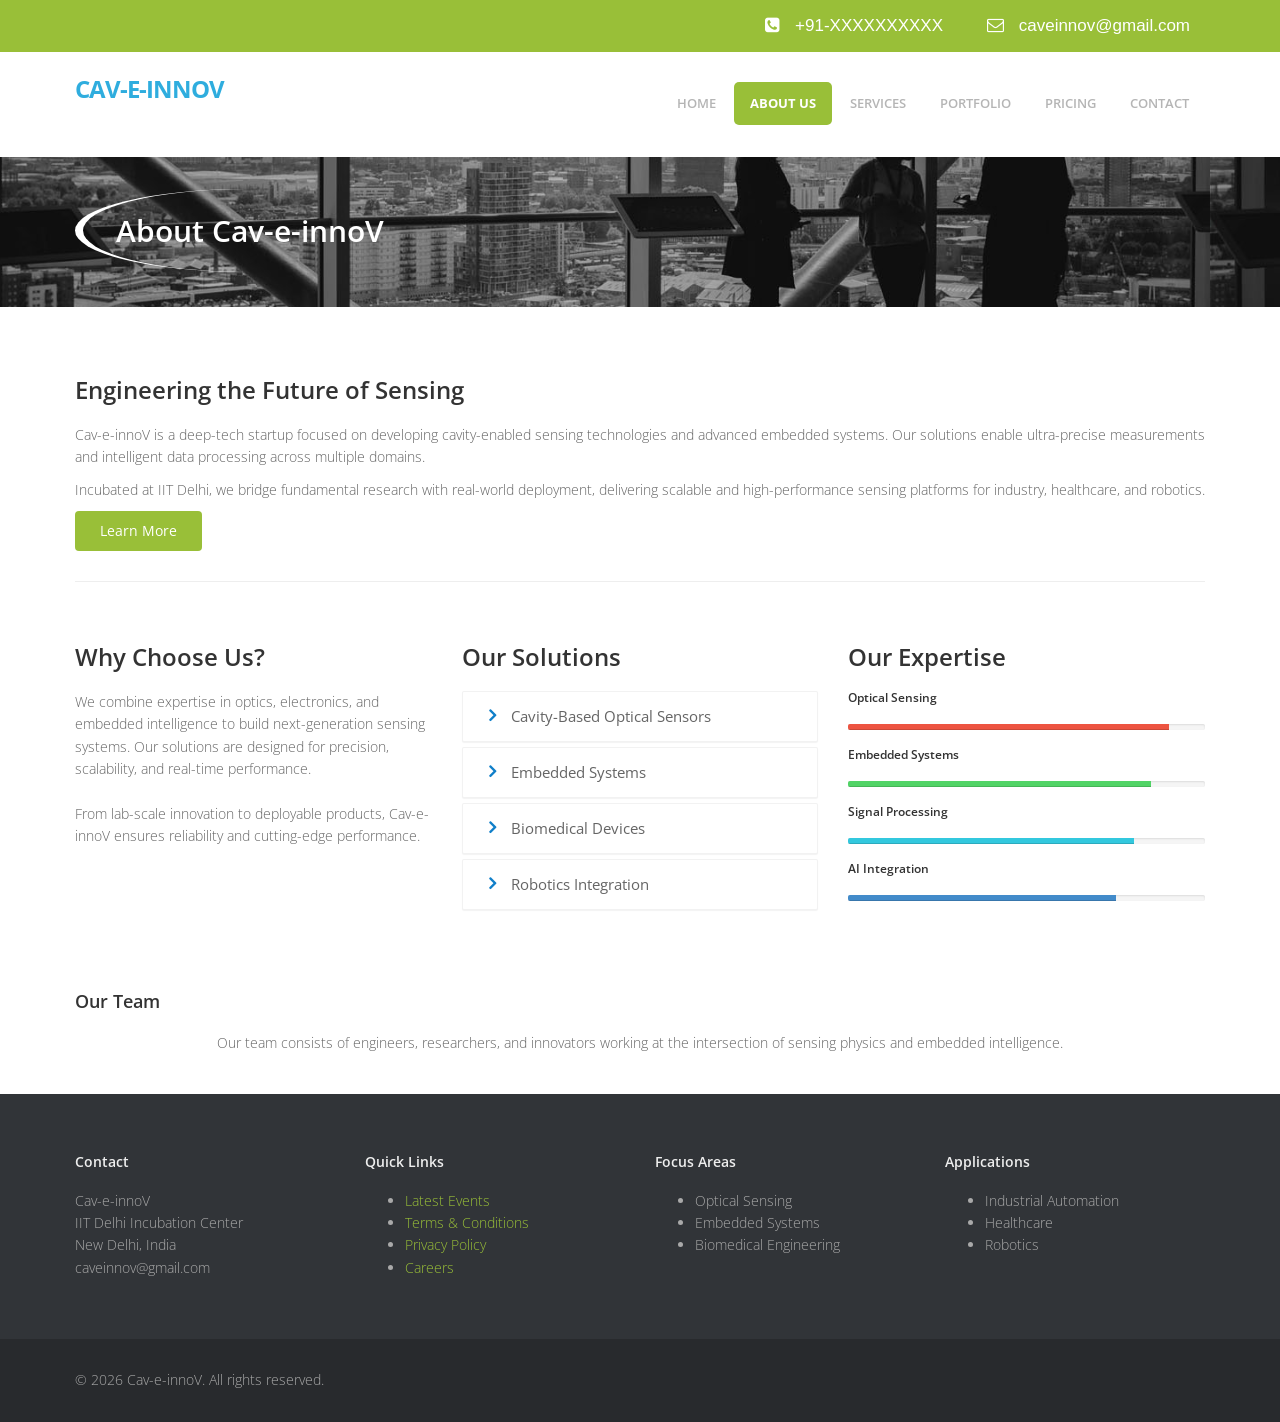
==== commit 331681d3: "Update about.html" ====
--- a/about.html
+++ b/about.html
@@ -2,357 +2,295 @@
 <html lang="en">
 <head>
 <meta charset="utf-8">
-<title>Delight Multi-purpose Business Free HTML5 responsive Template | webthemez</title>
+<title>Cav-e-innoV | About Us</title>
 <meta name="viewport" content="width=device-width, initial-scale=1.0" />
-<meta name="description" content="" />
-<meta name="author" content="http://webthemez.com" />
-<!-- css -->
+<meta name="description" content="Cav-e-innoV develops cavity-enabled sensors and embedded systems for industrial, biomedical, and robotics applications. Incubated at IIT Delhi." />
+
 <link href="css/bootstrap.min.css" rel="stylesheet" />
 <link href="css/fancybox/jquery.fancybox.css" rel="stylesheet">
 <link href="css/jcarousel.css" rel="stylesheet" />
 <link href="css/flexslider.css" rel="stylesheet" />
 <link href="css/style.css" rel="stylesheet" />
- 
-<!-- HTML5 shim, for IE6-8 support of HTML5 elements -->
-<!--[if lt IE 9]>
-      <script src="http://html5shim.googlecode.com/svn/trunk/html5.js"></script>
-    <![endif]-->
-
 </head>
+
 <body>
 <div id="wrapper">
 
-	<!-- start header -->
-		<header>
-			<section class="contactInfo">
-	<div class="container"> 
-                   
-
-                    <div class="col-md-12"> 
-                            <div class="contact-area">
-                                <ul>
-                                    <li><i class="fa fa-phone-square"></i>812-123-456</li>
-                                    <li><i class="fa fa-envelope-o"></i>info@Delight.com</li>
-                                </ul>
-                            </div> 
-                    </div> 
-            </div>
-		</section>	
-        <div class="navbar navbar-default navbar-static-top">
-            <div class="container">
-                <div class="navbar-header">
-                    <button type="button" class="navbar-toggle" data-toggle="collapse" data-Delight=".navbar-collapse">
-                        <span class="icon-bar"></span>
-                        <span class="icon-bar"></span>
-                        <span class="icon-bar"></span>
-                    </button>
-                  <a class="navbar-brand" href="index.html"><img src="img/logo.png" alt="logo"/></a>
-                </div>
-                <div class="navbar-collapse collapse ">
-                    <ul class="nav navbar-nav">
-                        <li><a href="index.html">Home</a></li> 
-						<li class="active"><a href="about.html">About Us</a></li>
-						<li><a href="services.html">Services</a></li>
-                        <li><a href="portfolio.html">Portfolio</a></li>
-                        <li><a href="pricing.html">Pricing</a></li>
-                        <li><a href="contact.html">Contact</a></li>
-                    </ul>
-                </div>
-            </div>
-        </div>
-	</header><!-- end header -->
-	<section id="inner-headline">
-	<div class="container">
-		<div class="row">
-			<div class="col-lg-12">
-				<h2 class="pageTitle">About Us</h2>
-			</div>
-		</div>
-	</div>
-	</section>
-	<section id="content">
-	<div class="container">
-					
-					<div class="about">
-					
-						<div class="row"> 
-							<div class="col-md-12">
-								<div class="about-logo">
-									<h3>We are awesome <span class="color">TEAM</span></h3>
-									<p>Sed ut perspiciaatis unde omnis iste natus error sit voluptatem accusantium doloremque laudantium, totam rem aperiam, eaque ipsa quae ab illo inventore veritatis et quasi architecto beatae vitae dicta sunt explicabo. Nemo enim ipsam voluptatem quia voluptas</p>
-                                    	<p>Sed ut perspiciaatis unde omnis iste natus error sit voluptatem accusantium doloremque laudantium, totam rem aperiam, eaque ipsa quae ab illo inventore veritatis et quasi architecto beatae vitae dicta sunt explicabo. Nemo enim ipsam voluptatem quia voluptas</p>
-								</div>
-								<a href="#" class="btn btn-color">Read more</a>  
-							</div>
-						</div>
-						
-						<hr>
-						<br>
-						
-						<div class="row">
-							<div class="col-md-4">
-								<!-- Heading and para -->
-								<div class="block-heading-two">
-									<h3><span>Why Choose Us?</span></h3>
-								</div>
-								<p>Sed ut perspiciaatis unde omnis iste natus error sit voluptatem accusantium doloremque laudantium, totam rem aperiam, eaque ipsa quae ab illo inventore veritatis et quasi architecto beatae vitae dicta sunt explicabo. Nemo enim ipsam voluptatem quia voluptas sit aspernatur. <br/><br/>Sed ut perspiciaatis iste natus error sit voluptatem probably haven't heard of them accusamus.</p>
-							</div>
-							<div class="col-md-4">
-								<div class="block-heading-two">
-									<h3><span>Our Solution</span></h3>
-								</div>		
-								<!-- Accordion starts -->
-								<div class="panel-group" id="accordion-alt3">
-								 <!-- Panel. Use "panel-XXX" class for different colors. Replace "XXX" with color. -->
-								  <div class="panel">	
-									<!-- Panel heading -->
-									 <div class="panel-heading">
-										<h4 class="panel-title">
-										  <a data-toggle="collapse" data-parent="#accordion-alt3" href="#collapseOne-alt3">
-											<i class="fa fa-angle-right"></i> Accordion Heading Text Item # 1
-										  </a>
-										</h4>
-									 </div>
-									 <div id="collapseOne-alt3" class="panel-collapse collapse">
-										<!-- Panel body -->
-										<div class="panel-body">
-										  Sed ut perspiciaatis unde omnis iste natus error sit voluptatem accusantium doloremque laudantium, totam rem aperiam, eaque ipsa quae ab illo inventore veritatis et quasi architecto beatae vitae dicta sunt explicabo. Nemo enim ipsam voluptatem quia voluptas
-										</div>
-									 </div>
-								  </div>
-								  <div class="panel">
-									 <div class="panel-heading">
-										<h4 class="panel-title">
-										  <a data-toggle="collapse" data-parent="#accordion-alt3" href="#collapseTwo-alt3">
-											<i class="fa fa-angle-right"></i> Accordion Heading Text Item # 2
-										  </a>
-										</h4>
-									 </div>
-									 <div id="collapseTwo-alt3" class="panel-collapse collapse">
-										<div class="panel-body">
-										  Sed ut perspiciaatis unde omnis iste natus error sit voluptatem accusantium doloremque laudantium, totam rem aperiam, eaque ipsa quae ab illo inventore veritatis et quasi architecto beatae vitae dicta sunt explicabo. Nemo enim ipsam voluptatem quia voluptas
-										</div>
-									 </div>
-								  </div>
-								  <div class="panel">
-									 <div class="panel-heading">
-										<h4 class="panel-title">
-										  <a data-toggle="collapse" data-parent="#accordion-alt3" href="#collapseThree-alt3">
-											<i class="fa fa-angle-right"></i> Accordion Heading Text Item # 3
-										  </a>
-										</h4>
-									 </div>
-									 <div id="collapseThree-alt3" class="panel-collapse collapse">
-										<div class="panel-body">
-										  Sed ut perspiciaatis unde omnis iste natus error sit voluptatem accusantium doloremque laudantium, totam rem aperiam, eaque ipsa quae ab illo inventore veritatis et quasi architecto beatae vitae dicta sunt explicabo. Nemo enim ipsam voluptatem quia voluptas
-										</div>
-									 </div>
-								  </div>
-								  <div class="panel">
-									 <div class="panel-heading">
-										<h4 class="panel-title">
-										  <a data-toggle="collapse" data-parent="#accordion-alt3" href="#collapseFour-alt3">
-											<i class="fa fa-angle-right"></i> Accordion Heading Text Item # 4
-										  </a>
-										</h4>
-									 </div>
-									 <div id="collapseFour-alt3" class="panel-collapse collapse">
-										<div class="panel-body">
-										  Sed ut perspiciaatis unde omnis iste natus error sit voluptatem accusantium doloremque laudantium, totam rem aperiam, eaque ipsa quae ab illo inventore veritatis et quasi architecto beatae vitae dicta sunt explicabo. Nemo enim ipsam voluptatem quia voluptas
-										</div>
-									 </div>
-								  </div>
-								</div>
-								<!-- Accordion ends -->
-								
-							</div>
-							
-							<div class="col-md-4">
-								<div class="block-heading-two">
-									<h3><span>Our Expertise</span></h3>
-								</div>								
-								<h6>Web Development</h6>
-								<div class="progress pb-sm">
-								  <!-- White color (progress-bar-white) -->
-								  <div class="progress-bar progress-bar-red" role="progressbar" aria-valuenow="40" aria-valuemin="0" aria-valuemax="100" style="width: 40%">
-									 <span class="sr-only">40% Complete (success)</span>
-								  </div>
-								</div>
-								<h6>Designing</h6>
-								<div class="progress pb-sm">
-								  <div class="progress-bar progress-bar-green" role="progressbar" aria-valuenow="60" aria-valuemin="0" aria-valuemax="100" style="width: 60%">
-									 <span class="sr-only">40% Complete (success)</span>
-								  </div>
-								</div>
-								<h6>User Experience</h6>
-								<div class="progress pb-sm">
-								  <div class="progress-bar progress-bar-lblue" role="progressbar" aria-valuenow="80" aria-valuemin="0" aria-valuemax="100" style="width: 80%">
-									 <span class="sr-only">40% Complete (success)</span>
-								  </div>
-								</div>
-								<h6>Development</h6>
-								<div class="progress pb-sm">
-								  <div class="progress-bar progress-bar-yellow" role="progressbar" aria-valuenow="30" aria-valuemin="0" aria-valuemax="100" style="width: 30%">
-									 <span class="sr-only">40% Complete (success)</span>
-								  </div>
-								</div>
-							</div>
-							
-						</div>
-						
-						 						
-						 
-						<br>
-						<!-- Our Team starts -->
-				
-						<!-- Heading -->
-						<div class="block-heading-six">
-							<h4 class="bg-color">Our Team</h4>
-						</div>
-						<br>
-						
-						<!-- Our team starts -->
-					<div class="row">
-				<div class="col-lg-3 col-md-3 col-sm-6">
-					<div class="thumb-pad-3 wow fadeIn animated" data-wow-delay="0.3s" style="visibility: visible; -webkit-animation-delay: 0.3s;">
-						<div class="thumbnail">
-							<img src="img/team1.jpg" alt="photo">
-							<div class="caption">
-								<h4>Chris Nathell</h4>
-								<p>Sed ut perspiciaatis unde omnis iste natus error sit voluptatem accusantium.</p>
-							</div>
-						</div>
-					</div>
-				</div>
-				<div class="col-lg-3 col-md-3 col-sm-6">
-					<div class="thumb-pad-3 wow fadeIn animated" data-wow-delay="0.4s" style="visibility: visible; -webkit-animation-delay: 0.4s;">
-						<div class="thumbnail">
-							<img src="img/team2.jpg" alt="photo">
-							<div class="caption">
-								<h4>John Smith</h4>
-								<p>Ped ut perspiciaatis unde omnis iste natus error sit voluptatem accusantium.</p>
-							</div>
-						</div>
-					</div>
-				</div>
-				<div class="col-lg-3 col-md-3 col-sm-6">
-					<div class="thumb-pad-3 wow fadeIn animated" data-wow-delay="0.5s" style="visibility: visible; -webkit-animation-delay: 0.5s;">
-						<div class="thumbnail">
-							<img src="img/team3.jpg" alt="photo">
-							<div class="caption">
-								<h4>Whatson Wills </h4>
-								<p>Med ut perspiciaatis unde omnis iste natus error sit voluptatem accusantium.</p>
-							</div>
-						</div>
-					</div>
-				</div>
-				<div class="col-lg-3 col-md-3 col-sm-6">
-					<div class="thumb-pad-3 wow fadeIn animated" data-wow-delay="0.6s" style="visibility: visible; -webkit-animation-delay: 0.6s;">
-						<div class="thumbnail">
-							<img src="img/team4.jpg" alt="photo">
-							<div class="caption">
-								<h4>John Doe </h4>
-								<p>Her inceptos himena eos. Aliquam tincidunt nibh ut turpis finibus temporsef.
-								</p>
-							</div>
-						</div>
-					</div>
-				</div>
-			</div>
-						<!-- Our team ends -->
-					  
-						
-					</div>
-									
-				</div>
-	</section>
-	<footer>
-	<div class="container">
-		<div class="row">
-			<div class="col-md-3">
-				<div class="widget">
-					<h5 class="widgetheading">Our Contact</h5>
-					<address>
-					<strong>Delight company Inc</strong><br>
-					JC Main Road, Near Silnile tower<br>
-					 Pin-21542 NewYork US.</address>
-					<p>
-						<i class="icon-phone"></i> (123) 456-789 - 1255-12584 <br>
-						<i class="icon-envelope-alt"></i> email@domainname.com
-					</p>
-				</div>
-			</div>
-			<div class="col-md-3">
-				<div class="widget">
-					<h5 class="widgetheading">Quick Links</h5>
-					<ul class="link-list">
-						<li><a href="#">Latest Events</a></li>
-						<li><a href="#">Terms and conditions</a></li>
-						<li><a href="#">Privacy policy</a></li>
-						<li><a href="#">Career</a></li>
-						<li><a href="#">Contact us</a></li>
-					</ul>
-				</div>
-			</div>
-			<div class="col-md-3">
-				<div class="widget">
-					<h5 class="widgetheading">Latest posts</h5>
-					<ul class="link-list">
-						<li><a href="#">Lorem ipsum dolor sit amet, consectetur adipiscing elit.</a></li>
-						<li><a href="#">Pellentesque et pulvinar enim. Quisque at tempor ligula</a></li>
-						<li><a href="#">Natus error sit voluptatem accusantium doloremque</a></li>
-					</ul>
-				</div>
-			</div>
-			<div class="col-md-3">
-					<div class="widget">
-					<h5 class="widgetheading">Recent News</h5>
-					<ul class="link-list">
-						<li><a href="#">Lorem ipsum dolor sit amet, consectetur adipiscing elit.</a></li>
-						<li><a href="#">Pellentesque et pulvinar enim. Quisque at tempor ligula</a></li>
-						<li><a href="#">Natus error sit voluptatem accusantium doloremque</a></li>
-					</ul>
-				</div>
-			</div>
-		</div>
-	</div>
-	<div id="sub-footer">
-		<div class="container">
-			<div class="row">
-				<div class="col-lg-6">
-					<div class="copyright">
-						<p>
-							<span>&copy; Delight 2015 All right reserved. By </span><a href="http://webthemez.com" Delight="_blank">WebThemez</a>
-						</p>
-					</div>
-				</div>
-				<div class="col-lg-6">
-					<ul class="social-network">
-						<li><a href="#" data-placement="top" title="Facebook"><i class="fa fa-facebook"></i></a></li>
-						<li><a href="#" data-placement="top" title="Twitter"><i class="fa fa-twitter"></i></a></li>
-						<li><a href="#" data-placement="top" title="Linkedin"><i class="fa fa-linkedin"></i></a></li>
-						<li><a href="#" data-placement="top" title="Pinterest"><i class="fa fa-pinterest"></i></a></li>
-						<li><a href="#" data-placement="top" title="Google plus"><i class="fa fa-google-plus"></i></a></li>
-					</ul>
-				</div>
-			</div>
-		</div>
-	</div>
-	</footer>
-</div>
-<a href="#" class="scrollup"><i class="fa fa-angle-up active"></i></a>
-<!-- javascript
-    ================================================== -->
-<!-- Placed at the end of the document so the pages load faster -->
+<!-- HEADER -->
+<header>
+<section class="contactInfo">
+<div class="container"> 
+<div class="col-md-12"> 
+<div class="contact-area">
+<ul>
+<li><i class="fa fa-phone-square"></i> +91-XXXXXXXXXX</li>
+<li><i class="fa fa-envelope-o"></i> caveinnov@gmail.com</li>
+</ul>
+</div> 
+</div> 
+</div>
+</section>
+
+<div class="navbar navbar-default navbar-static-top">
+<div class="container">
+<div class="navbar-header">
+<button type="button" class="navbar-toggle" data-toggle="collapse" data-target=".navbar-collapse">
+<span class="icon-bar"></span>
+<span class="icon-bar"></span>
+<span class="icon-bar"></span>
+</button>
+<a class="navbar-brand" href="index.html">
+<strong>Cav-e-innoV</strong>
+</a>
+</div>
+
+<div class="navbar-collapse collapse ">
+<ul class="nav navbar-nav">
+<li><a href="index.html">Home</a></li> 
+<li class="active"><a href="about.html">About Us</a></li>
+<li><a href="services.html">Services</a></li>
+<li><a href="portfolio.html">Portfolio</a></li>
+<li><a href="pricing.html">Pricing</a></li>
+<li><a href="contact.html">Contact</a></li>
+</ul>
+</div>
+</div>
+</div>
+</header>
+
+<!-- PAGE TITLE -->
+<section id="inner-headline">
+<div class="container">
+<div class="row">
+<div class="col-lg-12">
+<h2 class="pageTitle">About Cav-e-innoV</h2>
+</div>
+</div>
+</div>
+</section>
+
+<!-- CONTENT -->
+<section id="content">
+<div class="container">
+
+<div class="about">
+
+<!-- INTRO -->
+<div class="row"> 
+<div class="col-md-12">
+<div class="about-logo">
+<h3>Engineering the Future of <span class="color">Sensing</span></h3>
+
+<p>
+Cav-e-innoV is a deep-tech startup focused on developing cavity-enabled sensing technologies and advanced embedded systems. Our solutions enable ultra-precise measurements and intelligent data processing across multiple domains.
+</p>
+
+<p>
+Incubated at IIT Delhi, we bridge fundamental research with real-world deployment, delivering scalable and high-performance sensing platforms for industry, healthcare, and robotics.
+</p>
+
+</div>
+<a href="#" class="btn btn-color">Learn More</a>  
+</div>
+</div>
+
+<hr>
+<br>
+
+<!-- WHY + SOLUTIONS + SKILLS -->
+<div class="row">
+
+<div class="col-md-4">
+<div class="block-heading-two">
+<h3><span>Why Choose Us?</span></h3>
+</div>
+<p>
+We combine expertise in optics, electronics, and embedded intelligence to build next-generation sensing systems. Our solutions are designed for precision, scalability, and real-time performance.
+<br/><br/>
+From lab-scale innovation to deployable products, Cav-e-innoV ensures reliability and cutting-edge performance.
+</p>
+</div>
+
+<div class="col-md-4">
+<div class="block-heading-two">
+<h3><span>Our Solutions</span></h3>
+</div>		
+
+<div class="panel-group" id="accordion-alt3">
+
+<div class="panel">	
+<div class="panel-heading">
+<h4 class="panel-title">
+<a data-toggle="collapse" data-parent="#accordion-alt3" href="#collapseOne-alt3">
+<i class="fa fa-angle-right"></i> Cavity-Based Optical Sensors
+</a>
+</h4>
+</div>
+<div id="collapseOne-alt3" class="panel-collapse collapse">
+<div class="panel-body">
+High-sensitivity optical sensing systems for industrial and scientific applications.
+</div>
+</div>
+</div>
+
+<div class="panel">
+<div class="panel-heading">
+<h4 class="panel-title">
+<a data-toggle="collapse" data-parent="#accordion-alt3" href="#collapseTwo-alt3">
+<i class="fa fa-angle-right"></i> Embedded Systems
+</a>
+</h4>
+</div>
+<div id="collapseTwo-alt3" class="panel-collapse collapse">
+<div class="panel-body">
+Custom hardware and firmware solutions for real-time sensing and control.
+</div>
+</div>
+</div>
+
+<div class="panel">
+<div class="panel-heading">
+<h4 class="panel-title">
+<a data-toggle="collapse" data-parent="#accordion-alt3" href="#collapseThree-alt3">
+<i class="fa fa-angle-right"></i> Biomedical Devices
+</a>
+</h4>
+</div>
+<div id="collapseThree-alt3" class="panel-collapse collapse">
+<div class="panel-body">
+Precision sensing technologies for diagnostics and healthcare systems.
+</div>
+</div>
+</div>
+
+<div class="panel">
+<div class="panel-heading">
+<h4 class="panel-title">
+<a data-toggle="collapse" data-parent="#accordion-alt3" href="#collapseFour-alt3">
+<i class="fa fa-angle-right"></i> Robotics Integration
+</a>
+</h4>
+</div>
+<div id="collapseFour-alt3" class="panel-collapse collapse">
+<div class="panel-body">
+Sensor-driven perception systems for autonomous robotics.
+</div>
+</div>
+</div>
+
+</div>
+</div>
+
+<div class="col-md-4">
+<div class="block-heading-two">
+<h3><span>Our Expertise</span></h3>
+</div>
+
+<h6>Optical Sensing</h6>
+<div class="progress pb-sm">
+<div class="progress-bar progress-bar-red" style="width: 90%"></div>
+</div>
+
+<h6>Embedded Systems</h6>
+<div class="progress pb-sm">
+<div class="progress-bar progress-bar-green" style="width: 85%"></div>
+</div>
+
+<h6>Signal Processing</h6>
+<div class="progress pb-sm">
+<div class="progress-bar progress-bar-lblue" style="width: 80%"></div>
+</div>
+
+<h6>AI Integration</h6>
+<div class="progress pb-sm">
+<div class="progress-bar progress-bar-yellow" style="width: 75%"></div>
+</div>
+
+</div>
+
+</div>
+
+<br>
+
+<!-- TEAM -->
+<div class="block-heading-six">
+<h4 class="bg-color">Our Team</h4>
+</div>
+
+<div class="row">
+<div class="col-lg-12">
+<p style="text-align:center;">
+Our team consists of engineers, researchers, and innovators working at the intersection of sensing physics and embedded intelligence.
+</p>
+</div>
+</div>
+
+</div>
+
+</div>
+</section>
+
+<!-- FOOTER -->
+<footer>
+<div class="container">
+<div class="row">
+
+<div class="col-md-3">
+<h5>Contact</h5>
+<p>
+Cav-e-innoV<br>
+IIT Delhi Incubation Center<br>
+New Delhi, India<br>
+caveinnov@gmail.com
+</p>
+</div>
+
+<div class="col-md-3">
+<h5>Quick Links</h5>
+<ul>
+<li><a href="#">Latest Events</a></li>
+<li><a href="#">Terms & Conditions</a></li>
+<li><a href="#">Privacy Policy</a></li>
+<li><a href="#">Careers</a></li>
+</ul>
+</div>
+
+<div class="col-md-3">
+<h5>Focus Areas</h5>
+<ul>
+<li>Optical Sensing</li>
+<li>Embedded Systems</li>
+<li>Biomedical Engineering</li>
+</ul>
+</div>
+
+<div class="col-md-3">
+<h5>Applications</h5>
+<ul>
+<li>Industrial Automation</li>
+<li>Healthcare</li>
+<li>Robotics</li>
+</ul>
+</div>
+
+</div>
+</div>
+
+<div id="sub-footer">
+<div class="container">
+<div class="row">
+<div class="col-lg-6">
+<p>© 2026 Cav-e-innoV. All rights reserved.</p>
+</div>
+</div>
+</div>
+</div>
+
+</footer>
+
+</div>
+
 <script src="js/jquery.js"></script>
-<script src="js/jquery.easing.1.3.js"></script>
 <script src="js/bootstrap.min.js"></script>
-<script src="js/jquery.fancybox.pack.js"></script>
-<script src="js/jquery.fancybox-media.js"></script> 
-<script src="js/portfolio/jquery.quicksand.js"></script>
-<script src="js/portfolio/setting.js"></script>
-<script src="js/jquery.flexslider.js"></script>
-<script src="js/animate.js"></script>
-<script src="js/custom.js"></script>
 </body>
-</html>+</html>
--- a/css/style.css
+++ b/css/style.css
@@ -0,0 +1,1828 @@
+/*
+Author URI: http://webthemez.com/
+Note: 
+Licence under Creative Commons Attribution 3.0 
+Do not remove the back-link in this web template 
+-------------------------------------------------------*/
+
+@import url('http://fonts.googleapis.com/css?family=Noto+Serif:400,400italic,700|Open+Sans:400,600,700'); 
+@import url('font-awesome.css');  
+@import url('animate.css');
+
+body {
+	font-family:'Open Sans', Arial, sans-serif;
+	font-size:14px;
+	font-weight:300;
+	line-height:1.6em;
+	color:#656565;
+}
+
+a:active {
+	outline:0;
+}
+
+.clear {
+	clear:both;
+}
+p { 
+  font-size: 14px;
+}
+h1,h2, h3, h4, h5, h6 {
+	font-family:'Open Sans', Arial, sans-serif;
+	font-weight: 600;
+	line-height:1.1em;
+	color:#333;
+	margin-bottom: 20px;
+}
+ 
+.container {
+	padding:0 20px 0 20px;
+	position:relative;
+}
+
+#wrapper{
+	width:100%;
+	margin:0;	
+	padding:0;
+}
+
+.row,.row-fluid {
+	margin-bottom:30px;
+}
+
+.row .row,.row-fluid .row-fluid{
+	margin-bottom:30px;
+}
+
+.row.nomargin,.row-fluid.nomargin {
+	margin-bottom:0;
+}
+
+img.img-polaroid {
+	margin:0 0 20px 0;
+}
+.img-box {
+	max-width:100%;
+}
+/*  Header
+==================================== */
+ 
+header .navbar {
+    margin-bottom: 0;
+}
+
+.navbar-default {
+    border: none;
+}
+
+.navbar-brand {
+    color: #222;
+	text-transform: uppercase;
+    font-size: 24px;
+    font-weight: 700;
+    line-height: 1em;
+	letter-spacing: -1px;
+    margin-top: 7px;
+    padding: 0 0 0 15px;
+}
+.navbar-default .navbar-brand{
+color: #2FADDE;
+}
+
+header .navbar-collapse  ul.navbar-nav {
+    float: right;
+    margin-right: 0;
+}
+
+header .navbar-default{
+    background-color:#fff;
+
+    border-bottom: 2px solid #FFFFFF;	
+}
+
+header .nav li a:hover,
+header .nav li a:focus,
+header .nav li.active a,
+header .nav li.active a:hover,
+header .nav li a.dropdown-toggle:hover,
+header .nav li a.dropdown-toggle:focus,
+header .nav li.active ul.dropdown-menu li a:hover,
+header .nav li.active ul.dropdown-menu li.active a{
+    -webkit-transition: all .3s ease;
+    -moz-transition: all .3s ease;
+    -ms-transition: all .3s ease;
+    -o-transition: all .3s ease;
+    transition: all .3s ease;
+}
+header .nav li.active a,
+header .nav li.active a:hover{ 
+background: #99BF38 !important;
+border-radius: 5px;
+}
+header .navbar-default .navbar-nav > .open > a,
+header .navbar-default .navbar-nav > .open > a:hover,
+header .navbar-default .navbar-nav > .open > a:focus {
+    -webkit-transition: all .3s ease;
+    -moz-transition: all .3s ease;
+    -ms-transition: all .3s ease;
+    -o-transition: all .3s ease;
+    transition: all .3s ease;
+}
+
+
+header .navbar {
+    min-height: 70px; 
+	padding:18px 0;
+}
+
+header .navbar-nav > li  {
+    padding-bottom: 12px;
+    padding-top: 12px;
+}
+
+header  .navbar-nav > li > a {
+    padding-bottom: 6px;
+    padding-top: 5px;
+    margin-left: 2px;
+    line-height: 30px;
+	font-weight: 700;
+    -webkit-transition: all .3s ease;
+    -moz-transition: all .3s ease;
+    -ms-transition: all .3s ease;
+    -o-transition: all .3s ease;
+    transition: all .3s ease;
+}
+
+
+.dropdown-menu li a:hover {
+    color: #fff !important;
+}
+
+header .nav .caret {
+    border-bottom-color: #f5f5f5;
+    border-top-color: #f5f5f5;
+}
+.navbar-default .navbar-nav > .active > a,
+.navbar-default .navbar-nav > .active > a:hover,
+.navbar-default .navbar-nav > .active > a:focus {
+  background-color: #fff;
+}
+.navbar-default .navbar-nav > .open > a,
+.navbar-default .navbar-nav > .open > a:hover,
+.navbar-default .navbar-nav > .open > a:focus {
+  background-color:  #fff;
+}	
+	
+
+.dropdown-menu  {
+    box-shadow: none;
+    border-radius: 0;
+	border: none;
+}
+
+.dropdown-menu li:last-child  {
+	padding-bottom: 0 !important;
+	margin-bottom: 0;
+}
+
+header .nav li .dropdown-menu  {
+   padding: 0;
+}
+
+header .nav li .dropdown-menu li a {
+   line-height: 28px;
+   padding: 3px 12px;
+}
+
+/* --- menu --- */
+
+header .navigation {
+	float:right;
+}
+
+header ul.nav li {
+	border:none;
+	margin:0;
+}
+
+header ul.nav li a {	
+	font-size: 13px;
+	border:none;
+	font-weight: 600;
+	text-transform:uppercase;
+}
+
+header ul.nav li ul li a {	
+	font-size:12px;
+	border:none;
+	font-weight:300;
+	text-transform:uppercase;
+}
+
+
+.navbar .nav > li > a {
+  color: #B5B5B5;
+  text-shadow: none;
+  border: 1px solid rgba(255, 255, 255, 0) !important;
+  text-align: center;
+}
+
+.navbar .nav a:hover {
+	background:none;
+}
+
+.navbar .nav > .active > a,.navbar .nav > .active > a:hover {
+	background:none;
+	font-weight:700;
+}
+
+.navbar .nav > .active > a:active,.navbar .nav > .active > a:focus {
+	background:none;
+	outline:0;
+	font-weight:700;
+}
+
+.navbar .nav li .dropdown-menu {
+	z-index:2000;
+}
+
+header ul.nav li ul {
+	margin-top:1px;
+}
+header ul.nav li ul li ul {
+	margin:1px 0 0 1px;
+}
+.dropdown-menu .dropdown i {
+	position:absolute;
+	right:0;
+	margin-top:3px;
+	padding-left:20px;
+}
+
+.navbar .nav > li > .dropdown-menu:before {
+  display: inline-block;
+  border-right: none;
+  border-bottom: none;
+  border-left: none;
+  border-bottom-color: none;
+  content:none;
+}
+.navbar-default .navbar-nav>.active>a, .navbar-default .navbar-nav>.active>a:hover, .navbar-default .navbar-nav>.active>a:focus {
+color: #fff;  
+}
+
+
+ul.nav li.dropdown a {
+	z-index:1000;
+	display:block;
+}
+
+ select.selectmenu {
+	display:none;
+}
+.pageTitle{
+color: #FFFFFF;
+margin: 32px 0 3px;
+display: inline-block;
+position: absolute;
+border-radius: 87%;
+padding: 25px 33px;
+border-left: 8px solid #fff;
+}
+ 
+#featured{
+	width: 100%;
+	background:#000;
+	position:relative;
+	margin:0;
+	padding:0;
+	border-bottom: 8px solid #99BF38;
+}
+
+/*  Sliders
+==================================== */
+/* --- flexslider --- */
+
+#featured .flexslider {
+	padding:0;  
+	background: #fff; 
+	position: relative; 
+	zoom: 1;
+	border-bottom: 1px solid #fff;
+}
+.flex-direction-nav .flex-prev{
+left:0px; 
+}
+.flex-direction-nav .flex-next{ 
+right:0px;
+}
+.flex-caption {zoom: 1;
+bottom: 0px; background-color: rgba(153, 191, 56, 1); color: #fff; margin: 0; padding: 15px 25px 15px 30px; /* position: absolute; */ left: 0; right: 0;/* text-align: center; *//* display: inline-block; */margin: 0 auto;width: 420px;bottom: -1px;}
+.flex-caption h3 {color: #FFF; font-size:30px; letter-spacing: 1px; margin-bottom: 8px; text-transform: uppercase; }
+.flex-caption p {margin: 0 0 15px; color: #FFF;font-size:18px!important;}
+.skill-home{
+margin-bottom:50px;
+}
+.c1{
+border: #ed5441 1px solid;
+background:#ed5441;
+}
+.c2{
+border: #24c4db 1px solid;
+background:#24c4db;
+}
+.c3{
+border: #2FADDE 1px solid;
+background:#2FADDE;
+}
+.c4{
+border: #609cec 1px solid;
+background:#609cec;
+}
+.skill-home .icons {
+padding: 30px 0 0 0;
+width: 100px;
+height: 100px;
+color: #fff;
+font-size: 42px;
+font-size: 42px; 
+text-align: center;
+-ms-border-radius: 50%;
+-moz-border-radius: 50%;
+-webkit-border-radius: 50%;
+border-radius: 50%;
+display: inline-table;
+}
+.skill-home h2 {
+padding-top: 20px;
+font-size: 36px;
+font-weight: 700;
+} 
+.testimonial-solid {
+padding: 50px 0 60px 0;
+margin: 0 0 0 0; 
+text-align: center;
+background: rgba(153, 191, 56, 0.74);
+}
+.testi-icon-area {
+text-align: center;
+position: absolute;
+top: -84px;
+margin: 0 auto; 
+width: 100%;
+}
+.testi-icon-area .quote {
+padding: 15px 0 0 0;
+margin: 0 0 0 0;
+background: #ffffff;
+text-align: center;
+color: #2FADDE;
+display: inline-table;
+width: 70px;
+height: 70px;
+-ms-border-radius: 50%;
+-moz-border-radius: 50%;
+-webkit-border-radius: 50%;
+border-radius: 50%;
+font-size: 42px; 
+border: 1px solid #2FADDE;
+}
+
+.testi-icon-area .carousel-inner { 
+margin: 20px 0;
+}
+.carousel-indicators {
+bottom: -30px;
+}
+/* Testimonial
+----------------------------------*/
+.testimonial-area {
+padding: 0 0 0 0;
+margin:0;
+background: url(../img/low-poly01.jpg) fixed center center;
+background-size: cover;
+-webkit-background-size: cover;
+-moz-background-size: cover;
+-ms-background-size: cover;
+background: url('../img/slides/1.jpg') -70px -193px;
+}
+.testimonial-solid p {
+color: #FFFFFF;
+font-size: 16px;
+line-height: 30px;
+font-style: italic;
+} 
+.testimonial-area .carousel-indicators li { 
+border: 1px solid #FFFFFF;
+}
+.testimonial-area  .carousel-indicators .active{
+border: 1px solid #FFFFFF;
+background: #FFFFFF;}
+section.callaction {
+	background:#fff;
+	padding:50px 0 0 0;
+}
+
+.panel-title>a {
+color: inherit;
+font-size: 15px;
+}
+.panel-title>a:hover, .panel-title>a:focus, .panel-title>a:active{
+text-decoration:none;
+color:#428bca
+}
+/* Content
+==================================== */
+
+#content {
+	position:relative;
+	background: #FFFFFF;
+	padding:50px 0 0px 0;
+}
+
+#content img {
+	max-width:100%;
+	height:auto;
+}
+ 
+.cta-text {
+	text-align: center;
+	margin-top:10px;
+}
+
+
+.big-cta .cta {
+	margin-top:10px;
+}
+ 
+.box {
+	width: 100%;
+}
+.box-gray  {
+	background: #f8f8f8;
+	padding: 20px 20px 30px;
+}
+.box-gray  h4,.box-gray  i {
+	margin-bottom: 20px;
+}
+.box-bottom {
+	padding: 20px 0;
+	text-align: center;
+}
+.box-bottom a {
+	color: #fff;
+	font-weight: 700;
+}
+.box-bottom a:hover {
+	color: #eee;
+	text-decoration: none;
+}
+
+
+/* Bottom
+==================================== */
+
+#bottom {
+	background:#fcfcfc;
+	padding:50px 0 0;
+
+}
+/* twitter */
+#twitter-wrapper {
+    text-align: center;
+    width: 70%;
+    margin: 0 auto;
+}
+#twitter em {
+    font-style: normal;
+    font-size: 13px;
+}
+
+#twitter em.twitterTime a {
+	font-weight:600;
+}
+
+#twitter ul {
+    padding: 0;
+	list-style:none;
+}
+#twitter ul li {
+    font-size: 20px;
+    line-height: 1.6em;
+    font-weight: 300;
+    margin-bottom: 20px;
+    position: relative;
+    word-break: break-word;
+}
+
+
+/* page headline
+==================================== */
+
+#inner-headline{
+	background: url('../img/slides/1.jpg') -70px -193px;
+	position:relative;
+	margin:0;
+	padding:0;
+	color:#2FADDE;
+	background-size: cover;
+	height: 150px;
+}
+
+
+#inner-headline .inner-heading h2 {
+	color:#fff;
+	margin:20px 0 0 0;
+}
+
+/* --- breadcrumbs --- */
+#inner-headline ul.breadcrumb {
+	margin:30px 0 0;
+	float:left;
+}
+
+#inner-headline ul.breadcrumb li {
+	margin-bottom:0;
+	padding-bottom:0;
+}
+#inner-headline ul.breadcrumb li {
+	font-size:13px;
+	color:#fff;
+}
+
+#inner-headline ul.breadcrumb li i{
+	color:#dedede;
+}
+
+#inner-headline ul.breadcrumb li a {
+	color:#fff;
+}
+
+ul.breadcrumb li a:hover {
+	text-decoration:none;
+}
+
+/* Forms
+============================= */
+
+/* --- contact form  ---- */
+form#contactform input[type="text"] {
+  width: 100%;
+  border: 1px solid #f5f5f5;
+  min-height: 40px;
+  padding-left:20px;
+  font-size:13px;
+  padding-right:20px;
+  -webkit-box-sizing: border-box;
+     -moz-box-sizing: border-box;
+          box-sizing: border-box;
+
+}
+
+form#contactform textarea {
+border: 1px solid #f5f5f5;
+  width: 100%;
+  padding-left:20px;
+  padding-top:10px;
+  font-size:13px;
+  padding-right:20px;
+  -webkit-box-sizing: border-box;
+     -moz-box-sizing: border-box;
+          box-sizing: border-box;
+
+}
+
+form#contactform .validation {
+	font-size:11px;
+}
+
+#sendmessage {
+	border:1px solid #e6e6e6;
+	background:#f6f6f6;
+	display:none;
+	text-align:center;
+	padding:15px 12px 15px 65px;
+	margin:10px 0;
+	font-weight:600;
+	margin-bottom:30px;
+
+}
+
+#sendmessage.show,.show  {
+	display:block;
+}
+ 
+form#commentform input[type="text"] {
+  width: 100%;
+  min-height: 40px;
+  padding-left:20px;
+  font-size:13px;
+  padding-right:20px;
+  -webkit-box-sizing: border-box;
+     -moz-box-sizing: border-box;
+          box-sizing: border-box;
+	-webkit-border-radius: 2px 2px 2px 2px;
+		-moz-border-radius: 2px 2px 2px 2px;
+			border-radius: 2px 2px 2px 2px;
+
+}
+
+form#commentform textarea {
+  width: 100%;
+  padding-left:20px;
+  padding-top:10px;
+  font-size:13px;
+  padding-right:20px;
+  -webkit-box-sizing: border-box;
+     -moz-box-sizing: border-box;
+          box-sizing: border-box;
+	-webkit-border-radius: 2px 2px 2px 2px;
+		-moz-border-radius: 2px 2px 2px 2px;
+			border-radius: 2px 2px 2px 2px;
+}
+
+
+/* --- search form --- */
+.search{
+	float:right;
+	margin:35px 0 0;
+	padding-bottom:0;
+}
+
+#inner-headline form.input-append {
+	margin:0;
+	padding:0;
+}
+
+
+
+/*  Portfolio
+================================ */
+
+.work-nav #filters {
+	margin: 0;
+	padding: 0;
+	list-style: none;
+}
+
+.work-nav #filters li {
+	margin: 0 10px 30px 0;
+	padding: 0;
+	float:left;
+}
+
+.work-nav #filters li a {
+	color: #7F8289;
+	font-size: 16px;
+	display: block;	
+}
+
+.work-nav #filters li a:hover {
+
+}
+
+.work-nav #filters li a.selected {
+	color: #DE5E60;
+}
+
+#thumbs {
+	margin: 0;
+	padding: 0;	
+}
+
+#thumbs li {
+	list-style-type: none;
+}
+
+.item-thumbs {
+	position: relative;
+	overflow: hidden;
+	margin-bottom: 30px;
+	cursor: pointer;
+}
+
+.item-thumbs a + img {
+	width: 100%;	
+}
+
+.item-thumbs .hover-wrap {
+	position: absolute;
+	display: block;
+	width: 100%;
+	height: 100%;
+	
+	opacity: 0;
+	filter: alpha(opacity=0);
+	
+	-webkit-transition: all 450ms ease-out 0s;	
+	   -moz-transition: all 450ms ease-out 0s;
+		 -o-transition: all 450ms ease-out 0s;
+		    transition: all 450ms ease-out 0s;
+		  
+	-webkit-transform: rotateY(180deg) scale(0.5,0.5);
+	   -moz-transform: rotateY(180deg) scale(0.5,0.5);
+		-ms-transform: rotateY(180deg) scale(0.5,0.5);
+		 -o-transform: rotateY(180deg) scale(0.5,0.5);
+			transform: rotateY(180deg) scale(0.5,0.5);	
+}
+
+.item-thumbs:hover .hover-wrap,
+.item-thumbs.active .hover-wrap {
+	opacity: 1;
+	filter: alpha(opacity=100);
+	
+	-webkit-transform: rotateY(0deg) scale(1,1);
+	   -moz-transform: rotateY(0deg) scale(1,1);
+		-ms-transform: rotateY(0deg) scale(1,1);
+		 -o-transform: rotateY(0deg) scale(1,1);
+		    transform: rotateY(0deg) scale(1,1);
+}
+
+.item-thumbs .hover-wrap .overlay-img {
+	position: absolute;
+	width: 90%;
+height: 100%;
+opacity: 0.80;
+filter: alpha(opacity=80);
+
+	background: #99BF38;
+}
+
+.item-thumbs .hover-wrap .overlay-img-thumb {
+	position: absolute;
+	border-radius: 60px;
+	top: 50%;
+	left: 45%;
+	margin: -16px 0 0 -16px;
+	color: #fff;
+	font-size: 32px;
+	line-height: 1em;	
+	opacity: 1;
+	filter: alpha(opacity=100);
+}
+ 
+ul.portfolio-categ{
+	margin:10px 0 30px 0;
+	padding:0;
+	float:left;
+	list-style:none;
+}
+
+ul.portfolio-categ li{
+margin: 0; 
+float: left;
+list-style: none;
+font-size: 13px;
+font-weight: 600;
+border: 1px solid #D5D5D5;
+margin-right: 15px;
+}
+
+ul.portfolio-categ li a{
+	display:block;
+	padding: 8px 20px;
+	color:#353535;
+}
+ul.portfolio-categ li.active{
+
+border: 1px solid #99BF38;
+
+
+color: #99BF38;
+
+background: #99BF38;
+
+}
+ul.portfolio-categ li.active a:hover, ul.portfolio-categ li a:hover,ul.portfolio-categ li a:focus,ul.portfolio-categ li a:active {
+	text-decoration:none;
+	outline:0; 
+}
+  #accordion-alt3 .panel-heading h4 {
+font-size: 13px;
+line-height: 28px;
+}
+.panel .panel-heading h4 {
+font-weight: 400;
+}
+.panel-title {
+margin-top: 0;
+margin-bottom: 0;
+font-size: 15px;
+color: inherit;
+}
+.panel-group .panel {
+margin-bottom: 0;
+border-radius: 2px;
+}
+.panel {
+margin-bottom: 18px;
+background-color: #FFFFFF;
+border: 1px solid rgba(0, 0, 0, 0.05);
+border-radius: 2px;
+-webkit-box-shadow: 0 1px 1px rgba(0,0,0,0.05);
+box-shadow: 0 1px 1px rgba(0,0,0,0.05);
+}
+#accordion-alt3 .panel-heading h4 a i {
+font-size: 20px;
+line-height: 18px;
+width: 18px;
+height: 18px;
+margin-right: 5px;
+color: #107FC9;
+text-align: center;
+border-radius: 50%;
+margin-left: 6px; 
+font-weight: bold;
+}  
+.progress.pb-sm {
+height: 6px!important;
+}
+.progress {
+box-shadow: inset 0 0 2px rgba(0,0,0,.1);
+}
+.progress {
+overflow: hidden;
+height: 18px;
+margin-bottom: 18px;
+background-color: #f5f5f5;
+border-radius: 2px;
+-webkit-box-shadow: inset 0 1px 2px rgba(0,0,0,0.1);
+box-shadow: inset 0 1px 2px rgba(0,0,0,0.1);
+}
+.progress .progress-bar.progress-bar-red {
+background: #ed5441;
+} 
+.progress .progress-bar.progress-bar-green {
+background: #51d466;
+}
+.progress .progress-bar.progress-bar-lblue {
+background: #32c8de;
+}
+/* --- portfolio detail --- */
+.top-wrapper {
+	margin-bottom:20px;
+}
+.info-blocks {
+margin-bottom: 15px;
+}
+.info-blocks i.icon-info-blocks {
+float: left;
+color: #99BF38;
+font-size: 30px;
+min-width: 50px;
+margin-top: 10px;
+text-align: center;
+}
+.info-blocks .info-blocks-in {
+padding: 0 10px;
+overflow: hidden;
+}
+.info-blocks .info-blocks-in h3 {
+color: #555;
+font-size: 20px;
+line-height: 28px;
+margin:0px;
+}
+.info-blocks .info-blocks-in p {
+}
+  
+blockquote {
+	font-size:16px;
+	font-weight:400;
+	font-family:'Noto Serif', serif;
+	font-style:italic;
+	padding-left:0;
+	color:#a2a2a2;
+	line-height:1.6em;
+	border:none;
+}
+
+blockquote cite 							{ display:block; font-size:12px; color:#666; margin-top:10px; }
+blockquote cite:before 					{ content:"\2014 \0020"; }
+blockquote cite a,
+blockquote cite a:visited,
+blockquote cite a:visited 				{ color:#555; }
+
+/* --- pullquotes --- */
+
+.pullquote-left {
+	display:block;
+	color:#a2a2a2;
+	font-family:'Noto Serif', serif;
+	font-size:14px;
+	line-height:1.6em;
+	padding-left:20px;
+}
+
+.pullquote-right {
+	display:block;
+	color:#a2a2a2;
+	font-family:'Noto Serif', serif;
+	font-size:14px;
+	line-height:1.6em;
+	padding-right:20px;
+}
+
+/* --- button --- */
+.btn{text-align: center;
+background: #99BF38;
+color: #fff;
+padding: 10px 25px;border: 0;}
+.btn-theme {
+	color: #fff;
+}
+.btn-theme:hover {
+	color: #eee;
+}
+
+/* --- list style --- */
+
+ul.general {
+	list-style:none;
+	margin-left:0;
+}
+
+ul.link-list{
+	margin:0;
+	padding:0;
+	list-style:none;
+}
+
+ul.link-list li{
+	margin:0;
+	padding:2px 0 2px 0;
+	list-style:none;
+}
+footer{
+background: #313438;
+}
+footer ul.link-list li a{
+	color: #BBBBBB;
+}
+footer ul.link-list li a:hover {
+	color:#eee;
+}
+/* --- Heading style --- */
+
+h4.heading {
+	font-weight:700;
+}
+
+.heading { margin-bottom: 30px; }
+
+.heading {
+	position: relative;
+	
+}
+
+
+.widgetheading {
+	width:100%;
+
+	padding:0;
+}
+
+#bottom .widgetheading {
+	position: relative;
+	border-bottom: #e6e6e6 1px solid;
+	padding-bottom: 9px;
+}
+
+aside .widgetheading {
+	position: relative;
+	border-bottom: #e9e9e9 1px solid;
+	padding-bottom: 9px;
+}
+
+footer .widgetheading {
+	position: relative;
+}
+
+footer .widget .social-network {
+	position:relative;
+}
+
+
+#bottom .widget .widgetheading span, aside .widget .widgetheading span, footer .widget .widgetheading span {	
+	position: absolute;
+	width: 60px;
+	height: 1px;
+	bottom: -1px;
+	right:0;
+
+}
+.box-area{
+border: 1px solid #E7E7E7;
+padding:0 15px;
+padding-top: 41px;
+margin-top: -42px;
+}
+
+
+#service{ padding: 40px 0 40px;}
+#service .service-tab{}
+#service .service-tab ul{float: left;list-style: outside none none;padding: 0;margin-right: 55px;}
+#service .service-tab ul li{ border-right: 2px solid #99BF38;}
+#service .service-tab ul li a{color: #9FA9A9;  font-size: 20px; font-family: 'Raleway', sans-serif; font-weight: 400;display: block; padding: 10px 60px 20px 20px;}
+#service .service-tab ul li a i{font-size: 37px;  position: relative;top: 4px;width: 68px;} 
+li .active{
+border-right: 1px solid #DBE2E2;
+background:red;
+}
+#service  .tab-content>.tab-pane {
+padding-top: 10px;
+}
+#service .service-tab ul li a:hover i{}
+.tab-icon-edit {
+float: left;
+margin: 20px 15px 0 0;
+font-size: 28px;
+}
+#service .service-tab ul li.active, #service .service-tab ul li a:hover, #service .service-tab ul li a:hover i , #service .service-tab ul li.active a, #service .service-tab ul li.active i{
+background: rgb(153, 191, 56) !important;
+color: #FFFFFF; 
+text-decoration: none;
+}
+
+.contactInfo{
+background: #99BF38;
+}
+.contact-area{
+float:right;
+padding:15px 0 5px;
+}
+.contact-area ul li {
+display: inline-block;
+margin-left: 40px;
+color: #3C3D42;
+font-size: 17px;
+font-family: 'Raleway', sans-serif;
+font-weight: 400px;
+color:#fff;
+}
+.contact-area ul li i{
+margin-right:10px;
+}
+/* --- Map --- */
+.map{
+	position:relative;
+	margin-top:-50px;
+	margin-bottom:40px;
+}
+
+.map iframe{
+	width:100%;
+	height:450px;
+	border:none;
+}
+
+.map-grid iframe{
+	width:100%;
+	height:350px;
+	border:none;
+	margin:0 0 -5px 0;
+	padding:0;
+}
+
+ 
+ul.team-detail{
+	margin:-10px 0 0 0;
+	padding:0;
+	list-style:none;
+}
+
+ul.team-detail li{
+	border-bottom:1px dotted #e9e9e9;
+	margin:0 0 15px 0;
+	padding:0 0 15px 0;
+	list-style:none;
+}
+
+ul.team-detail li label {
+	font-size:13px;
+}
+
+ul.team-detail li h4, ul.team-detail li label{
+	margin-bottom:0;
+}
+
+ul.team-detail li ul.social-network {
+	border:none;
+	margin:0;
+	padding:0;
+}
+
+ul.team-detail li ul.social-network li {
+	border:none;	
+	margin:0;
+}
+ul.team-detail li ul.social-network li i {
+	margin:0;
+}
+
+ 
+.pricing-title{
+	background:#fff;
+	text-align:center;
+	padding:10px 0 10px 0;
+}
+
+.pricing-title h3{
+	font-weight:600;
+	margin-bottom:0;
+}
+
+.pricing-offer{
+	background: #fcfcfc;
+	text-align: center;
+	padding:40px 0 40px 0;
+	font-size:18px;
+	border-top:1px solid #e6e6e6;
+	border-bottom:1px solid #e6e6e6;
+}
+
+.pricing-box.activeItem .pricing-offer{
+	color:#fff;
+}
+
+.pricing-offer strong{
+	font-size:78px;
+	line-height:89px;
+}
+
+.pricing-offer sup{
+	font-size:28px;
+}
+
+.pricing-container{
+	background: #fff;
+	text-align:center;
+	font-size:14px;
+}
+
+.pricing-container strong{
+color:#353535;
+}
+
+.pricing-container ul{
+	list-style:none;
+	padding:0;
+	margin:0;
+}
+
+.pricing-container ul li{
+	border-bottom: 1px solid #CFCFCF;
+list-style: none;
+padding: 15px 0 15px 0;
+margin: 0 0 0 0;
+color: #222;
+}
+
+.pricing-action{
+	margin:0;
+	background: #D5D5D5;
+	text-align:center;
+	padding:20px 0 30px 0;
+}
+
+.pricing-wrapp{
+	margin:0 auto;
+	width:100%;
+	background:#fd0000;
+}
+ .pricing-box-item {
+border: 1px solid #e6e6e6;
+	
+background: #FFFFFF;
+	position:relative;
+	margin:0 0 20px 0;
+	padding:0;
+  -webkit-box-shadow: 0 2px 0 rgba(0,0,0,0.03);
+  -moz-box-shadow: 0 2px 0 rgba(0,0,0,0.03);
+  box-shadow: 0 2px 0 rgba(0,0,0,0.03);
+  -webkit-box-sizing: border-box;
+  -moz-box-sizing: border-box;
+  box-sizing: border-box;
+}
+
+.pricing-box-item .pricing-heading {
+	background: #FFFFFF;
+	text-align: center;
+	padding:0px 0 0px 0;
+	display:block;
+}
+.pricing-box-item.activeItem .pricing-heading {
+	background: #FFFFFF;
+	text-align: center;
+	padding:0px 0 1px 0;
+	border-bottom:none;
+	display:block;
+	color:#fff;
+}
+.pricing-box-item.activeItem .pricing-heading h3 {
+	 
+}
+
+.pricing-box-item .pricing-heading h3 strong {
+	font-size:28px;
+	font-weight:700;
+	letter-spacing:-1px;
+}
+.pricing-box-item .pricing-heading h3 {
+	font-size:32px;
+	font-weight:300;
+	letter-spacing:-1px;
+}
+
+.pricing-box-item .pricing-terms {
+	text-align: center;
+	background: #F0F0F0;
+	display: block;
+	overflow: hidden;
+	padding: 11px 0 5px; 
+	border-radius: 50px;
+	color: #3F454D;
+	margin: 0 15px;
+}
+
+.pricing-box-item .pricing-terms  h6 {
+	font-style:italic;
+	margin-top:10px;
+	color: #99BF38;
+	font-size:17px;
+	font-family:'Noto Serif', serif;
+}
+
+.pricing-box-item .icon .price-circled {
+    margin: 10px 10px 10px 0;
+    display: inline-block !important;
+    text-align: center !important;
+    color: #fff;
+    width: 68px;
+    height: 68px;
+	padding:12px;
+    font-size: 16px;
+	font-weight:700;
+    line-height: 68px;
+    text-shadow:none;
+    cursor: pointer;
+    background-color: #888;
+    border-radius: 64px;
+    -moz-border-radius: 64px;
+    -webkit-border-radius: 64px;
+}
+
+.pricing-box-item  .pricing-action{
+	margin:0;
+	text-align:center;
+	padding:30px 0 30px 0;
+}
+ 
+/* ===== Widgets ===== */
+
+/* --- flickr --- */
+.widget .flickr_badge {
+	width:100%;
+}
+.widget .flickr_badge img { margin: 0 9px 20px 0; }
+
+footer .widget .flickr_badge {
+    width: 100%;
+}
+footer .widget .flickr_badge img {
+    margin: 0 9px 20px 0;
+}
+
+.flickr_badge img {
+    width: 50px;
+    height: 50px;
+    float: left;
+	margin: 0 9px 20px 0;
+}
+/*News*/
+.post-item-wrap {
+border: none;
+padding: 0px 0 25px 0px;
+margin-bottom: 0px;
+border-radius: 0px;
+background-color: transparent;
+/* border-bottom: 1px solid #e6e6e6; */
+}
+.post-author-img {
+margin: 5px 0 0 0;
+float: left;
+width: 64px;
+-webkit-border-radius: 0px;
+-moz-border-radius: 0px;
+border-radius: 0px;
+-moz-background-clip: padding;
+-webkit-background-clip: padding-box;
+background-clip: padding-box;
+padding: 0px;
+}
+.post-title a {
+font-size: 19px;
+color: #414042;
+line-height: 1.3em;
+}
+.post-meta-top {
+width: 100%;
+padding: 3px 0 0px 0;
+}
+.latest-post-wrap {
+padding: 15px 15px 15px 0;
+}
+.post-content2 {
+padding: 8px 15px 0px 15px;
+float: left;
+width: 83%;
+}
+.post-meta-top ul{
+float: left;
+padding: 0;
+margin: 0;
+}
+.post-item-wrap+.post-item-wrap {
+border-bottom: none;
+margin-top: 25px;
+}
+.post-meta-top li a {
+color: #107fc9;
+font-size: 13px;
+text-decoration: none;
+}
+.post-meta-top li {
+display: inline;
+height: 30px;
+line-height: 30px;
+float: left;
+
+padding-right: 15px;
+} 
+.post-meta-top .fa-calendar{
+font-size: 18px;
+color: #107fc9;
+margin: 6px 10px 0 0;
+float: left;
+} 
+/* --- Recent post widget --- */
+
+.recent-post{
+	margin:20px 0 0 0;
+	padding:0;
+	line-height:18px;
+}
+
+.recent-post h5 a:hover {
+	text-decoration:none;
+}
+
+.recent-post .text h5 a {
+	color:#353535;
+}
+
+  
+footer{
+	padding:50px 0 0 0;
+	color:#A9A9A9;
+}
+
+footer a {
+	color: #99BF38;
+}
+
+footer a:hover {
+	color:#eee;
+}
+
+footer h1, footer h2, footer h3, footer h4, footer h5, footer h6{
+	color:#eee;
+}
+
+footer address {
+	line-height:1.6em;
+}
+
+footer h5 a:hover, footer a:hover {
+	text-decoration:none;
+}
+
+ul.social-network {
+	list-style:none;
+	margin:0;
+}
+
+ul.social-network li {
+	display:inline;
+	margin: 0 5px;
+}
+
+#sub-footer{
+	text-shadow:none;
+	color:#A9A9A9;
+	padding:0;
+	padding-top:30px;
+	margin:20px 0 0 0;
+	background: #282A2D;
+}
+
+#sub-footer p{
+	margin:0;
+	padding:0;
+}
+
+#sub-footer span{
+	color:#A9A9A9;
+}
+
+.copyright {
+	text-align:left;
+	font-size:12px;
+}
+
+#sub-footer ul.social-network {
+	float:right;
+}
+
+  
+
+/* scroll to top */
+.scrollup{
+    position:fixed;
+	width:32px;
+	height:32px;
+    bottom:0px;
+    right:20px;
+	background: #222;
+	
+}
+
+a.scrollup {
+	outline:0;
+	text-align: center;
+}
+
+a.scrollup:hover,a.scrollup:active,a.scrollup:focus {
+	opacity:1;
+	text-decoration:none;
+}
+a.scrollup i {
+	margin-top: 10px;
+	color: #fff;
+}
+a.scrollup i:hover {
+	text-decoration:none;
+}
+
+
+
+ 
+.absolute{
+	position:absolute;
+}
+
+.relative{
+	position:relative;
+}
+
+.aligncenter{
+	text-align:center;
+}
+
+.aligncenter span{
+	margin-left:0;
+}
+
+.floatright {
+	float:right;
+}
+
+.floatleft {
+	float:left;
+}
+
+.floatnone {
+	float:none;
+}
+
+.aligncenter {
+	text-align:center;
+}
+ 
+img.pull-left, .align-left{
+	float:left;
+	margin:0 15px 15px 0;
+}
+
+.widget img.pull-left {
+	float:left;
+	margin:0 15px 15px 0;
+}
+
+img.pull-right, .align-right {
+	float:right;
+	margin:0 0 15px 15px;
+}
+
+article img.pull-left, article .align-left{
+	float:left;
+	margin:5px 15px 15px 0;
+}
+
+article img.pull-right, article .align-right{
+	float:right;
+	margin:5px 0 15px 15px;
+}
+ ============================= */
+
+.clear-marginbot{
+	margin-bottom:0;
+}
+
+.marginbot10{
+	margin-bottom:10px;
+}
+.marginbot20{
+	margin-bottom:20px;
+}
+.marginbot30{
+	margin-bottom:30px;
+}
+.marginbot40{
+	margin-bottom:40px;
+}
+
+.clear-margintop{
+	margin-top:0;
+}
+
+.margintop10{
+	margin-top:10px;
+}
+
+.margintop20{
+	margin-top:20px;
+}
+
+.margintop30{
+	margin-top:30px;
+}
+
+.margintop40{
+	margin-top:40px;
+}
+div#main-slider:after{
+content:'';
+position:absolute;
+top:0px;
+width:100%;
+height:100%;
+}
+.flex-control-nav{
+display:none;
+}
+.fancybox-title-inside-wrap {
+padding: 3px 30px 6px;
+background: #0F9090;
+}
+span.post-meta-bottom a {
+background: #269B9E;
+color: #fff;
+padding: 4px 14px;
+display: inline-block;
+margin-top: 10px;
+border-radius: 50%;
+}
+.list.list-3 {
+  font-weight: 300;
+}
+.list {
+  list-style: none;
+  margin: 0;
+  padding: 0;
+}
+.list li{ 
+  padding: 2px 0;
+}
+
+.list.list-3 li:before {
+  content: "\f0a9";
+  float: left;
+  font-family: fontAwesome;
+  color: #99bf38;
+  font-size: 14px;
+  margin-top: -1px;
+  margin-right: 7px;
+  margin-left: 1px;
+}
+ul.social-network a {
+  color: #99BF38;
+}
+/*  Media queries 
+============================= */
+
+@media (min-width: 768px) and (max-width: 979px) {
+
+	a.detail{
+		background:none;
+		width:100%;
+	}
+
+
+	
+	footer .widget form  input#appendedInputButton {
+		  display: block;
+		  width: 91%;
+		  -webkit-border-radius: 4px 4px 4px 4px;
+			 -moz-border-radius: 4px 4px 4px 4px;
+				  border-radius: 4px 4px 4px 4px;
+	}
+	
+	footer .widget form  .input-append .btn {
+		  display: block;
+		  width: 100%;
+		  padding-right: 0;
+		  padding-left: 0;
+		  -webkit-box-sizing: border-box;
+			 -moz-box-sizing: border-box;
+				  box-sizing: border-box;
+				  margin-top:10px;
+	}
+
+	ul.related-folio li{
+		width:156px;
+		margin:0 20px 0 0;
+	}	
+}
+
+@media (max-width: 767px) {
+
+  body {
+    padding-right: 0;
+    padding-left: 0;
+  }
+	.navbar-brand {
+		margin-top: -10px;
+		border-bottom: none;
+	}
+	.navbar-header {
+		margin-top: 20px;
+		border-bottom: none;
+	}
+	
+	.navbar-nav {
+		border-top: none;
+		float: none;
+		width: 100%;
+	}
+.navbar .nav > .active > a, .navbar .nav > .active > a:hover {
+background: none;
+font-weight: 700;
+color: #1B1B1B;
+}
+	header .navbar-nav > li {
+padding-bottom: 13px;
+padding-top: 12px;
+}
+	header .nav li .dropdown-menu  {
+		margin-top: 0;
+	}
+
+	.dropdown-menu {
+	  position: absolute;
+	  top: 0;
+	  left: 40px;
+	  z-index: 1000;
+	  display: none;
+	  float: left;
+	  min-width: 160px;
+	  padding: 5px 0;
+	  margin: 2px 0 0;
+	  font-size: 13px;
+	  list-style: none;
+	  background-color: #fff;
+	  background-clip: padding-box;
+	  border: 1px solid #f5f5f5;
+	  border: 1px solid rgba(0, 0, 0, .15);
+	  border-radius: 0;
+	  -webkit-box-shadow: 0 6px 12px rgba(0, 0, 0, .175);
+			  box-shadow: 0 6px 12px rgba(0, 0, 0, .175);
+	}
+	
+
+	
+	.navbar-collapse.collapse  {
+		border: none;
+		overflow: hidden;
+	}
+
+	
+	.box {
+		border-bottom:1px solid #e9e9e9;
+		padding-bottom:20px;
+	}
+
+	#featured .flexslider .slide-caption {
+		width: 90%; 
+		padding: 2%; 
+		position: absolute; 
+		left: 0; 
+		bottom: -40px; 
+	}
+
+
+	#inner-headline .breadcrumb {
+		float:left;
+		clear:both;
+		width:100%;
+	}
+
+	.breadcrumb > li {
+		font-size:13px;
+	}
+
+	
+	ul.portfolio li article a i.icon-48{
+		width:20px;
+		height:20px;
+		font-size:16px;
+		line-height:20px;
+	}
+
+
+	.left-sidebar{
+		border-right:none;
+		padding:0 0 0 0;
+		border-bottom: 1px dotted #e6e6e6;
+		padding-bottom:10px;
+		margin-bottom:40px;
+	}
+	
+	.right-sidebar{
+		margin-top:30px;
+		border-left:none;
+		padding:0 0 0 0;
+	}
+	
+	
+	footer .col-lg-1, footer .col-lg-2, footer .col-md-3, footer .col-lg-4, footer .col-lg-5, footer .col-lg-6, 
+	footer .col-lg-7, footer .col-lg-8, footer .col-lg-9, footer .col-lg-10, footer .col-lg-11, footer .col-lg-12{
+		margin-bottom:20px;
+	}
+
+	#sub-footer ul.social-network {
+		float:left;
+	}
+	
+
+	
+  [class*="span"] {
+		margin-bottom:20px;
+  }
+
+}
+
+@media (max-width: 480px) {
+	.bottom-article a.pull-right {
+		float:left;
+		margin-top:20px;
+	}
+#service{
+padding:0 0 20px;
+}
+#service .service-tab ul{
+margin:15px 0px;
+width:100%;
+}
+#service .service-tab ul li a {
+  color: #9FA9A9;
+  font-size: 20px;
+  font-family: 'Raleway', sans-serif;
+  font-weight: 400;
+  display: block;
+  padding: 10px 0;
+}
+	.search{
+		float:left;
+	}
+
+	.flexslider .flex-caption {
+		display:none;
+	}
+
+
+	.cta-text {
+		margin:0 auto;
+		text-align:center;	
+	}
+	
+	ul.portfolio li article a i{
+		width:20px;
+		height:20px;
+		font-size:14px;
+	}
+
+
+}
+
+ 
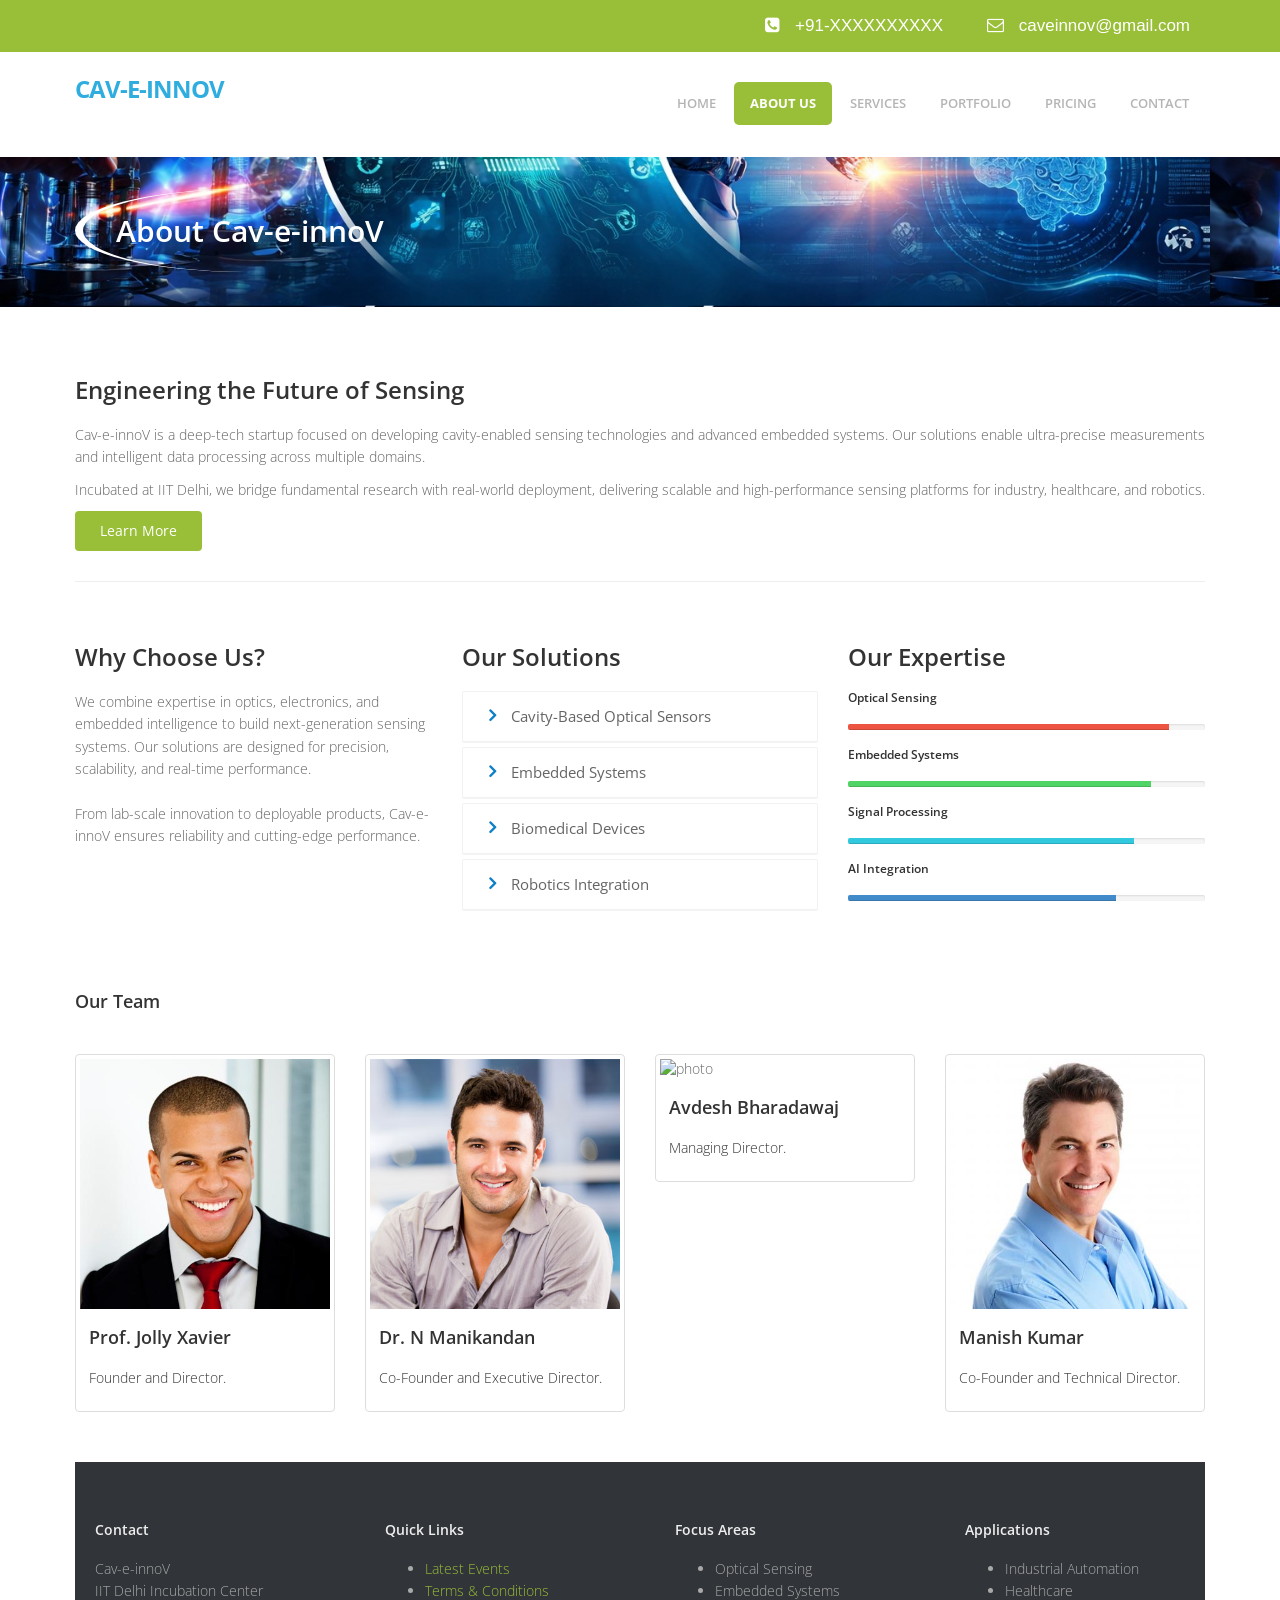
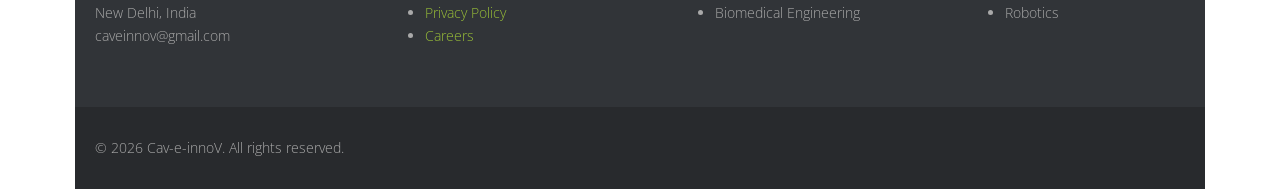
==== commit 4f55e2b3: "Update about.html" ====
--- a/about.html
+++ b/about.html
@@ -212,23 +212,63 @@
 
 <br>
 
-<!-- TEAM -->
-<div class="block-heading-six">
-<h4 class="bg-color">Our Team</h4>
-</div>
-
-<div class="row">
-<div class="col-lg-12">
-<p style="text-align:center;">
-Our team consists of engineers, researchers, and innovators working at the intersection of sensing physics and embedded intelligence.
-</p>
-</div>
-</div>
-
-</div>
-
-</div>
-</section>
+<!-- Our Team starts -->
+				
+						<!-- Heading -->
+						<div class="block-heading-six">
+							<h4 class="bg-color">Our Team</h4>
+						</div>
+						<br>
+						
+						<!-- Our team starts -->
+					<div class="row">
+				<div class="col-lg-3 col-md-3 col-sm-6">
+					<div class="thumb-pad-3 wow fadeIn animated" data-wow-delay="0.3s" style="visibility: visible; -webkit-animation-delay: 0.3s;">
+						<div class="thumbnail">
+							<img src="img/team1.jpg" alt="photo">
+							<div class="caption">
+								<h4>Prof. Jolly Xavier</h4>
+								<p>Founder and Director.</p>
+							</div>
+						</div>
+					</div>
+				</div>
+				<div class="col-lg-3 col-md-3 col-sm-6">
+					<div class="thumb-pad-3 wow fadeIn animated" data-wow-delay="0.4s" style="visibility: visible; -webkit-animation-delay: 0.4s;">
+						<div class="thumbnail">
+							<img src="img/team2.jpg" alt="photo">
+							<div class="caption">
+								<h4>Dr. N Manikandan</h4>
+								<p>Co-Founder and Executive Director.</p>
+							</div>
+						</div>
+					</div>
+				</div>
+				<div class="col-lg-3 col-md-3 col-sm-6">
+					<div class="thumb-pad-3 wow fadeIn animated" data-wow-delay="0.5s" style="visibility: visible; -webkit-animation-delay: 0.5s;">
+						<div class="thumbnail">
+							<img src="img/team3.jpg" alt="photo">
+							<div class="caption">
+								<h4>Avdesh Bharadawaj</h4>
+								<p>Managing Director.</p>
+							</div>
+						</div>
+					</div>
+				</div>
+				<div class="col-lg-3 col-md-3 col-sm-6">
+					<div class="thumb-pad-3 wow fadeIn animated" data-wow-delay="0.6s" style="visibility: visible; -webkit-animation-delay: 0.6s;">
+						<div class="thumbnail">
+							<img src="img/team4.jpg" alt="photo">
+							<div class="caption">
+								<h4>Manish Kumar </h4>
+								<p>Co-Founder and Technical Director.
+								</p>
+							</div>
+						</div>
+					</div>
+				</div>
+			</div>
+						<!-- Our team ends -->
 
 <!-- FOOTER -->
 <footer>
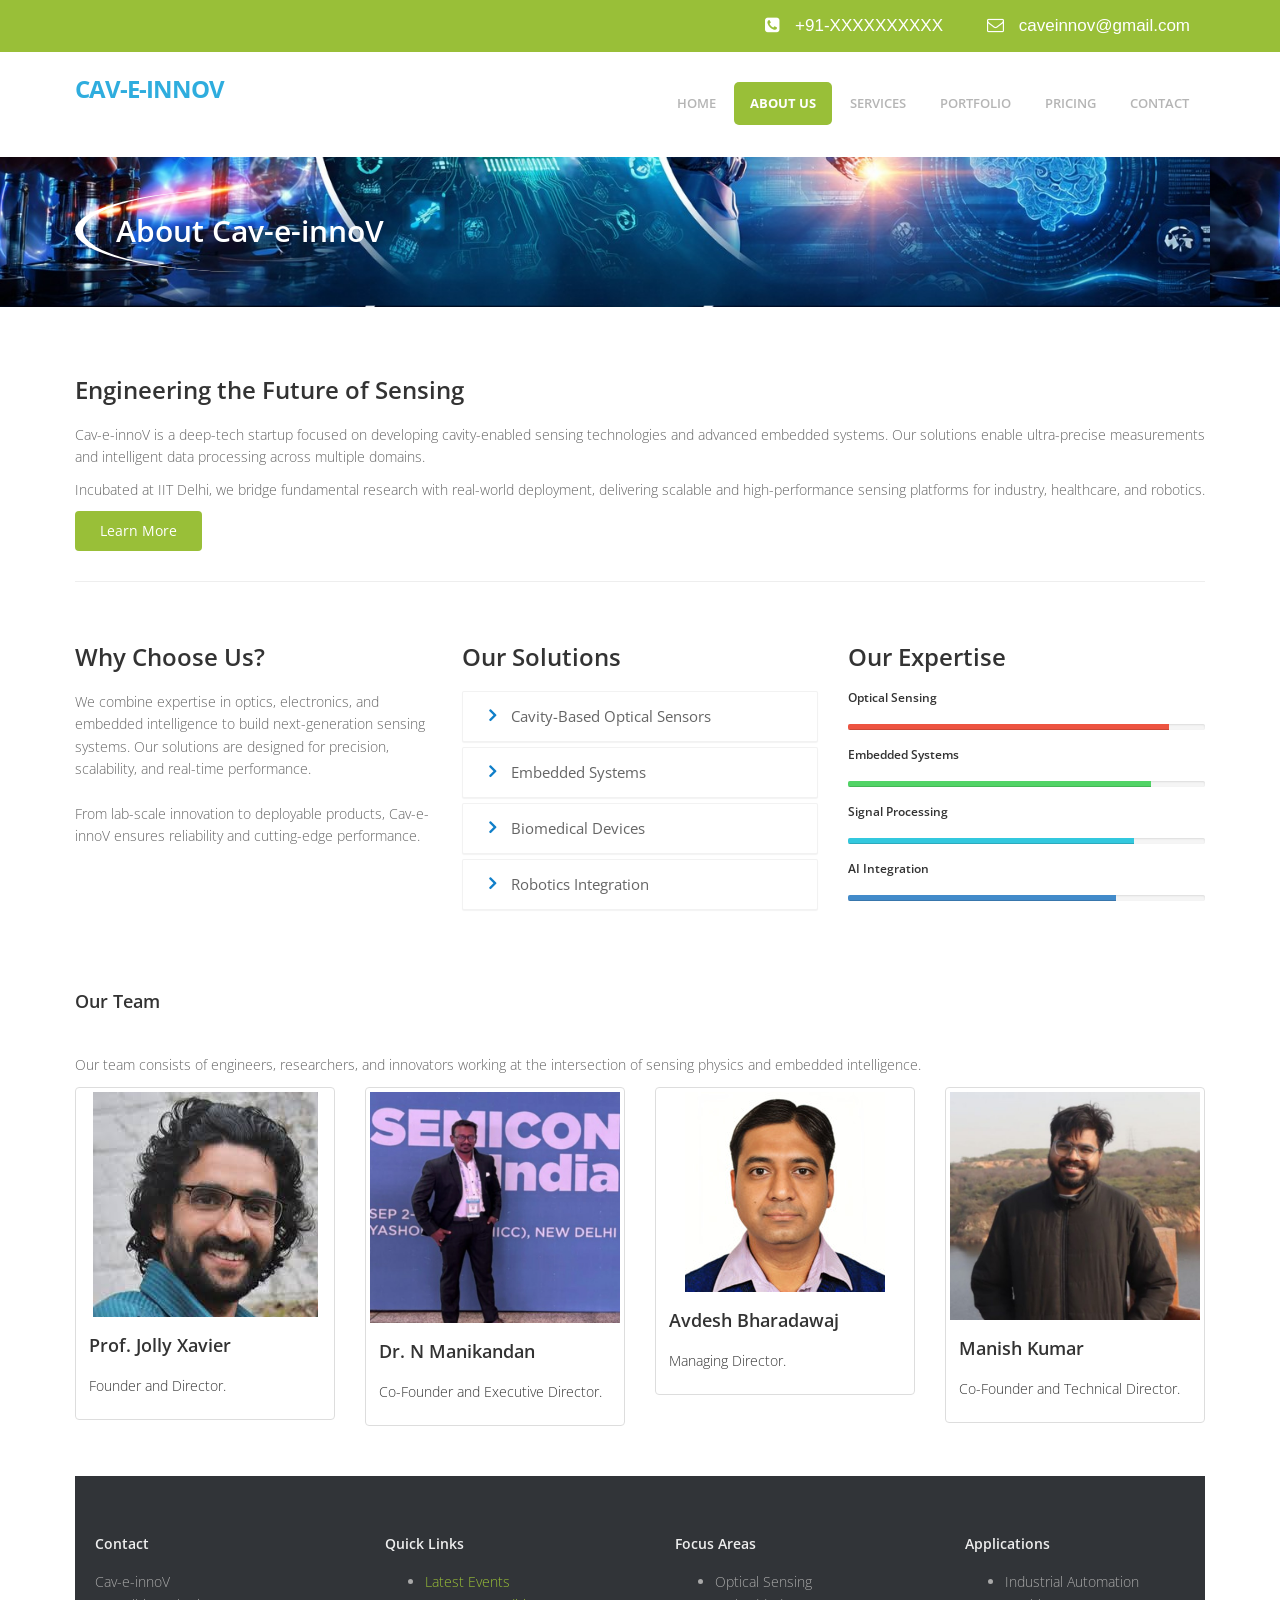
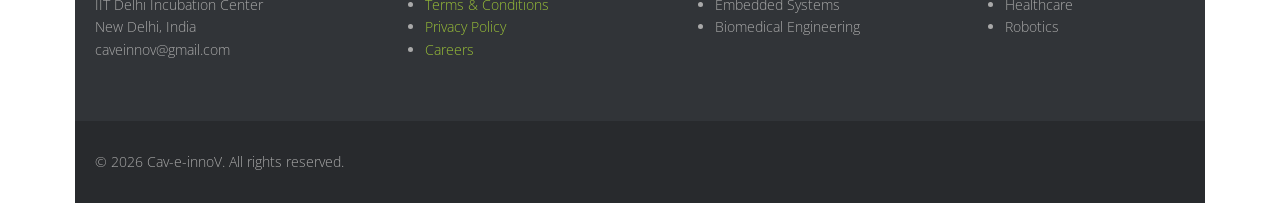
==== commit 4fe7f350: "Update about.html" ====
--- a/about.html
+++ b/about.html
@@ -219,6 +219,9 @@
 							<h4 class="bg-color">Our Team</h4>
 						</div>
 						<br>
+	<p>
+Our team consists of engineers, researchers, and innovators working at the intersection of sensing physics and embedded intelligence.
+</p>
 						
 						<!-- Our team starts -->
 					<div class="row">
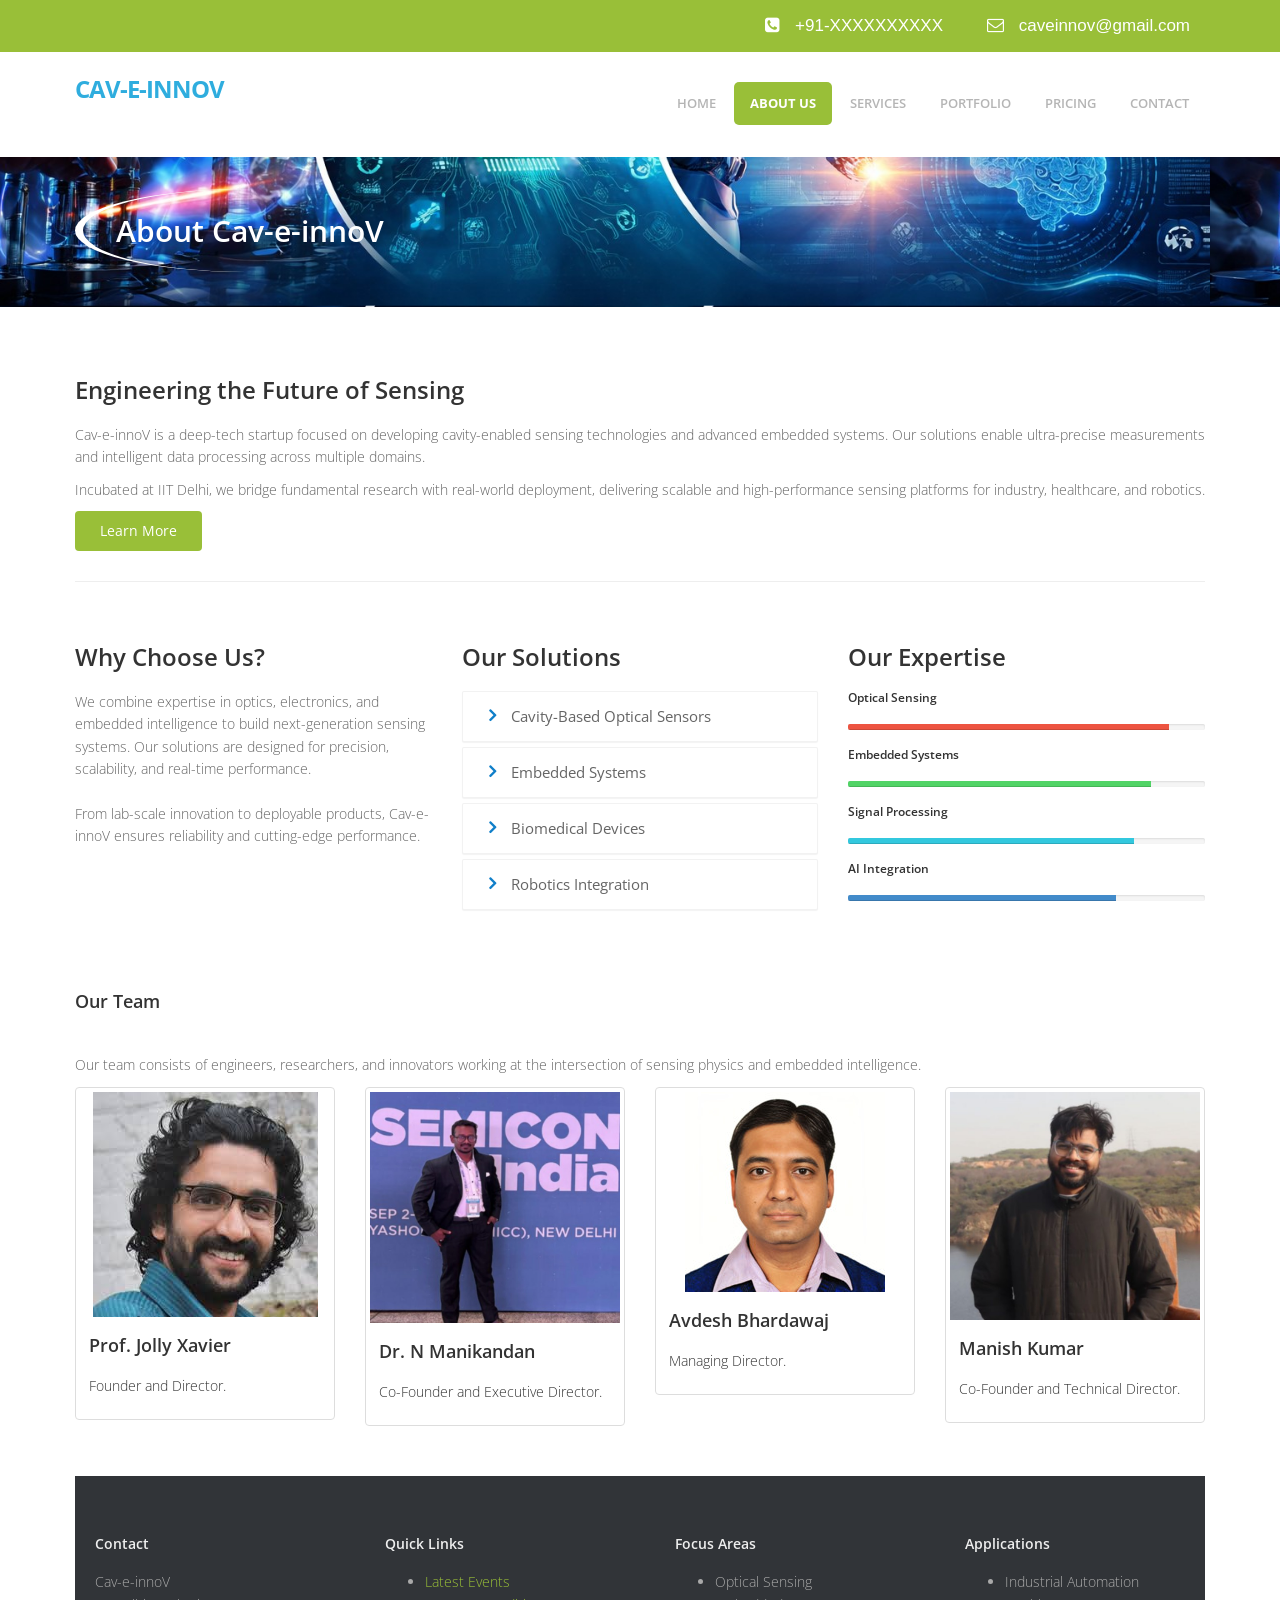
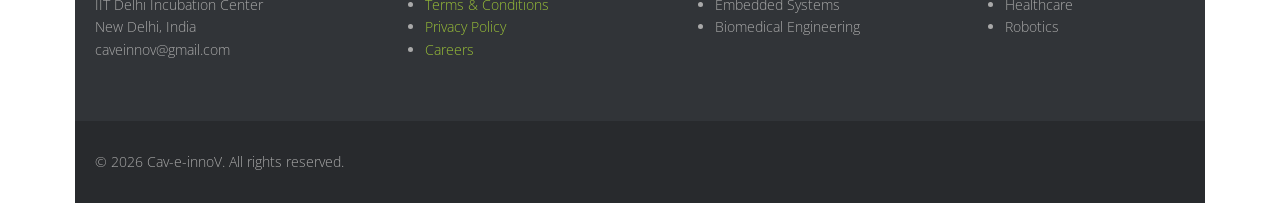
==== commit 471d16c3: "Update about.html" ====
--- a/about.html
+++ b/about.html
@@ -252,7 +252,7 @@
 						<div class="thumbnail">
 							<img src="img/team3.jpg" alt="photo">
 							<div class="caption">
-								<h4>Avdesh Bharadawaj</h4>
+								<h4>Avdesh Bhardawaj</h4>
 								<p>Managing Director.</p>
 							</div>
 						</div>
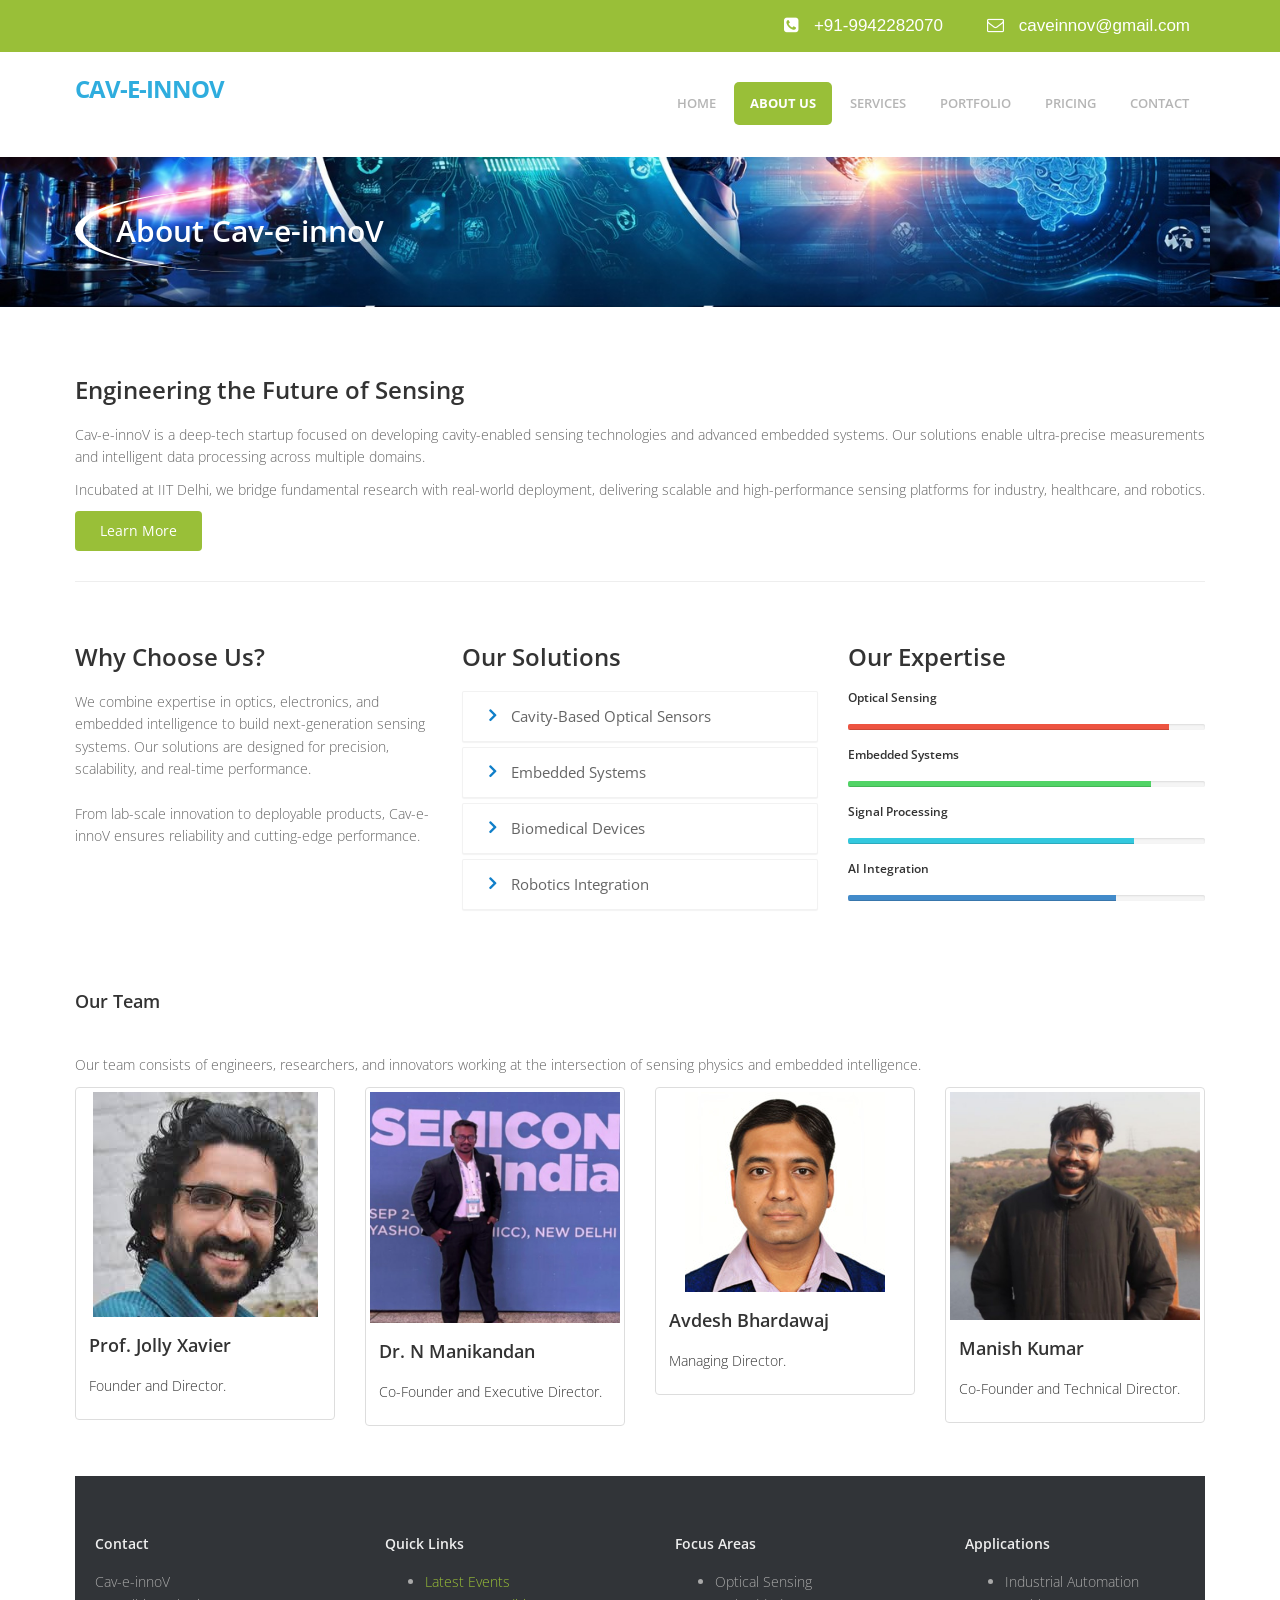
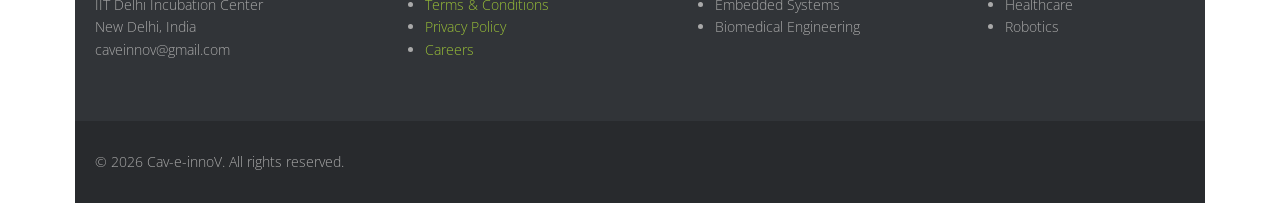
==== commit 92673355: "Update about.html" ====
--- a/about.html
+++ b/about.html
@@ -23,7 +23,7 @@
 <div class="col-md-12"> 
 <div class="contact-area">
 <ul>
-<li><i class="fa fa-phone-square"></i> +91-XXXXXXXXXX</li>
+<li><i class="fa fa-phone-square"></i> +91-9942282070</li>
 <li><i class="fa fa-envelope-o"></i> caveinnov@gmail.com</li>
 </ul>
 </div> 
